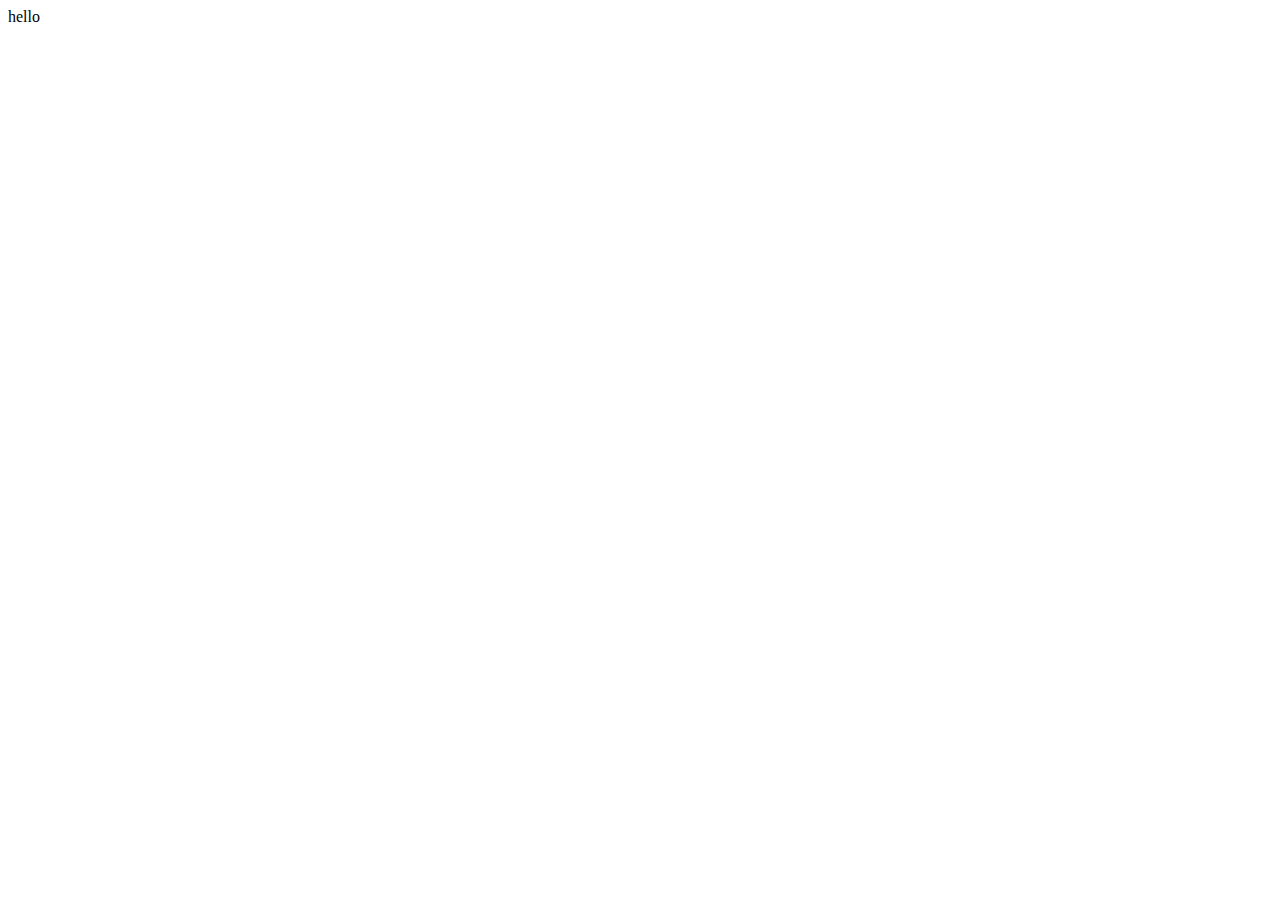
==== index.html @ ca27c851 "2021-07-09" ====
<!DOCTYPE html>
<html lang="en">
<head>
    <meta charset="UTF-8">
    <meta http-equiv="X-UA-Compatible" content="IE=edge">
    <meta name="viewport" content="width=device-width, initial-scale=1.0">
    <title>Free & Blue</title>

    <!----Meta data for page description---->
    <meta name="description" content="Everything about electrical & information technology engineer Kimmi">
    <meta name="author" content="Kimmi">

    <!----Favicon (logo on the page tab)---->
    <link rel="icon" type="image/png" href="images/favicon.png">

    <!----Add fonts etc.---->
    <script src="https://kit.fontawesome.com/f2d585ad40.js" crossorigin="anonymous"></script>
    <link rel="preconnect" href="https://fonts.googleapis.com">
    <link rel="preconnect" href="https://fonts.gstatic.com" crossorigin>
    <link href="https://fonts.googleapis.com/css2?family=Barlow+Condensed&family=Barlow:ital,wght@0,300;0,400;0,600;0,700;1,200&display=swap" rel="stylesheet">
    
    <!----Add css & js file---->
    <!---use "defer" for running js after html is pursued-->
    <link rel="stylesheet" href="style.css">
    <script src="main.js" defer></script>
</head>
<body>
    hello
</body>
</html>
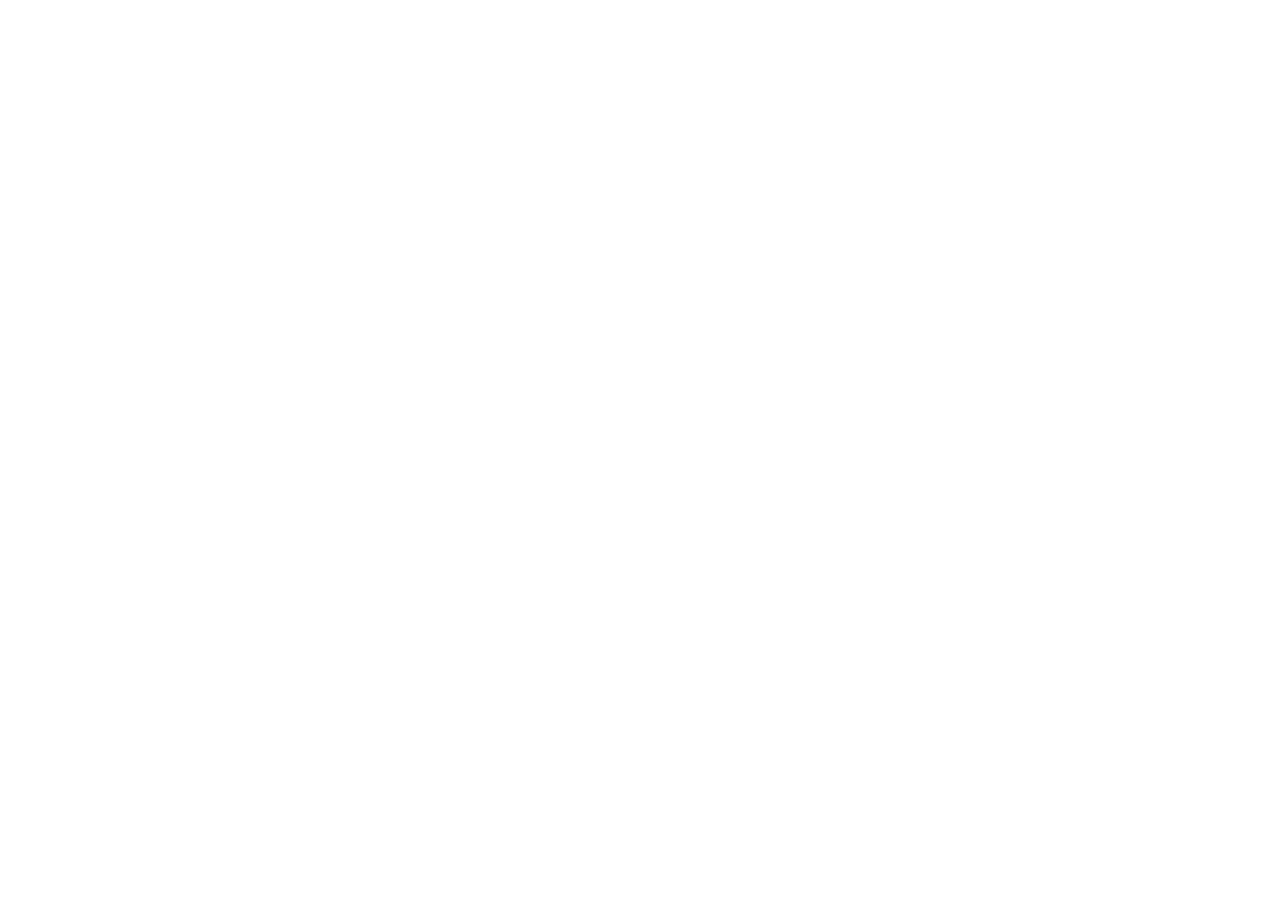
==== commit 447e31d3: "-" ====
--- a/index.html
+++ b/index.html
@@ -25,6 +25,6 @@
     <script src="main.js" defer></script>
 </head>
 <body>
-    hello
+    
 </body>
 </html>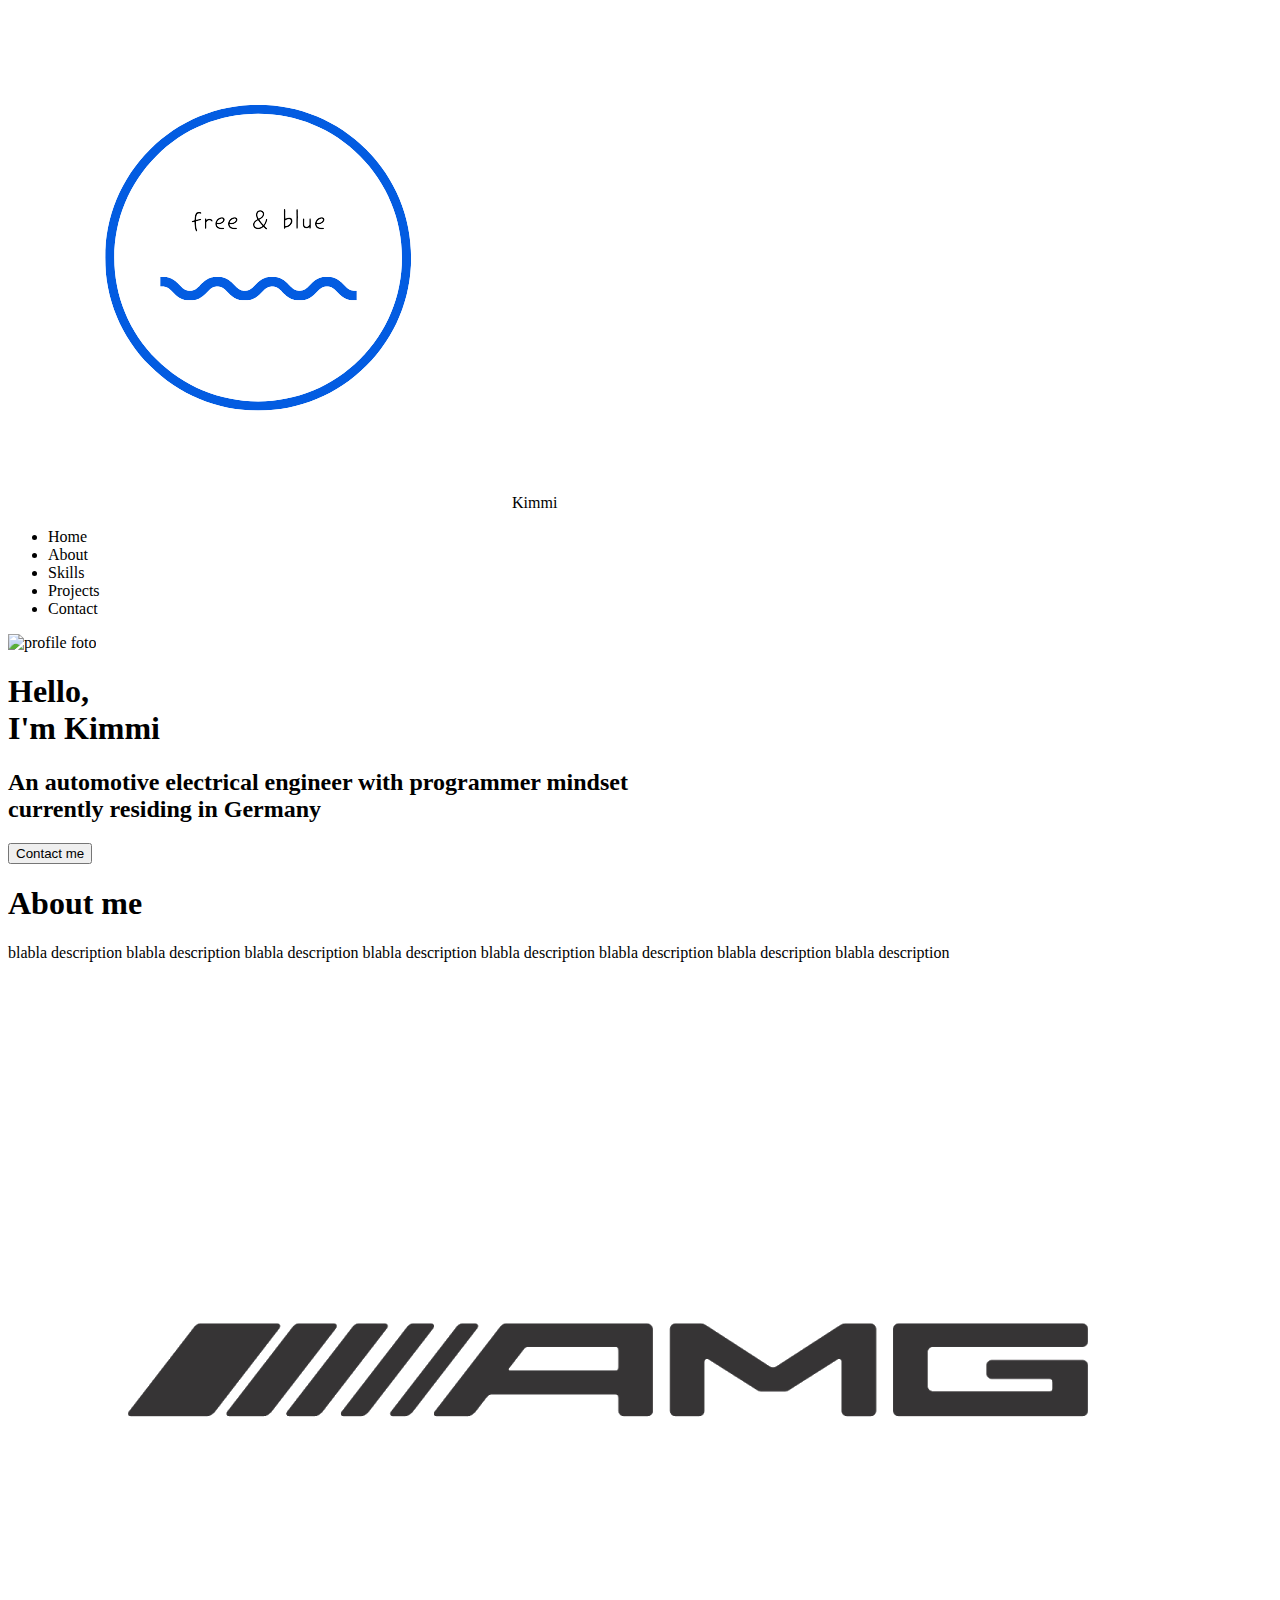
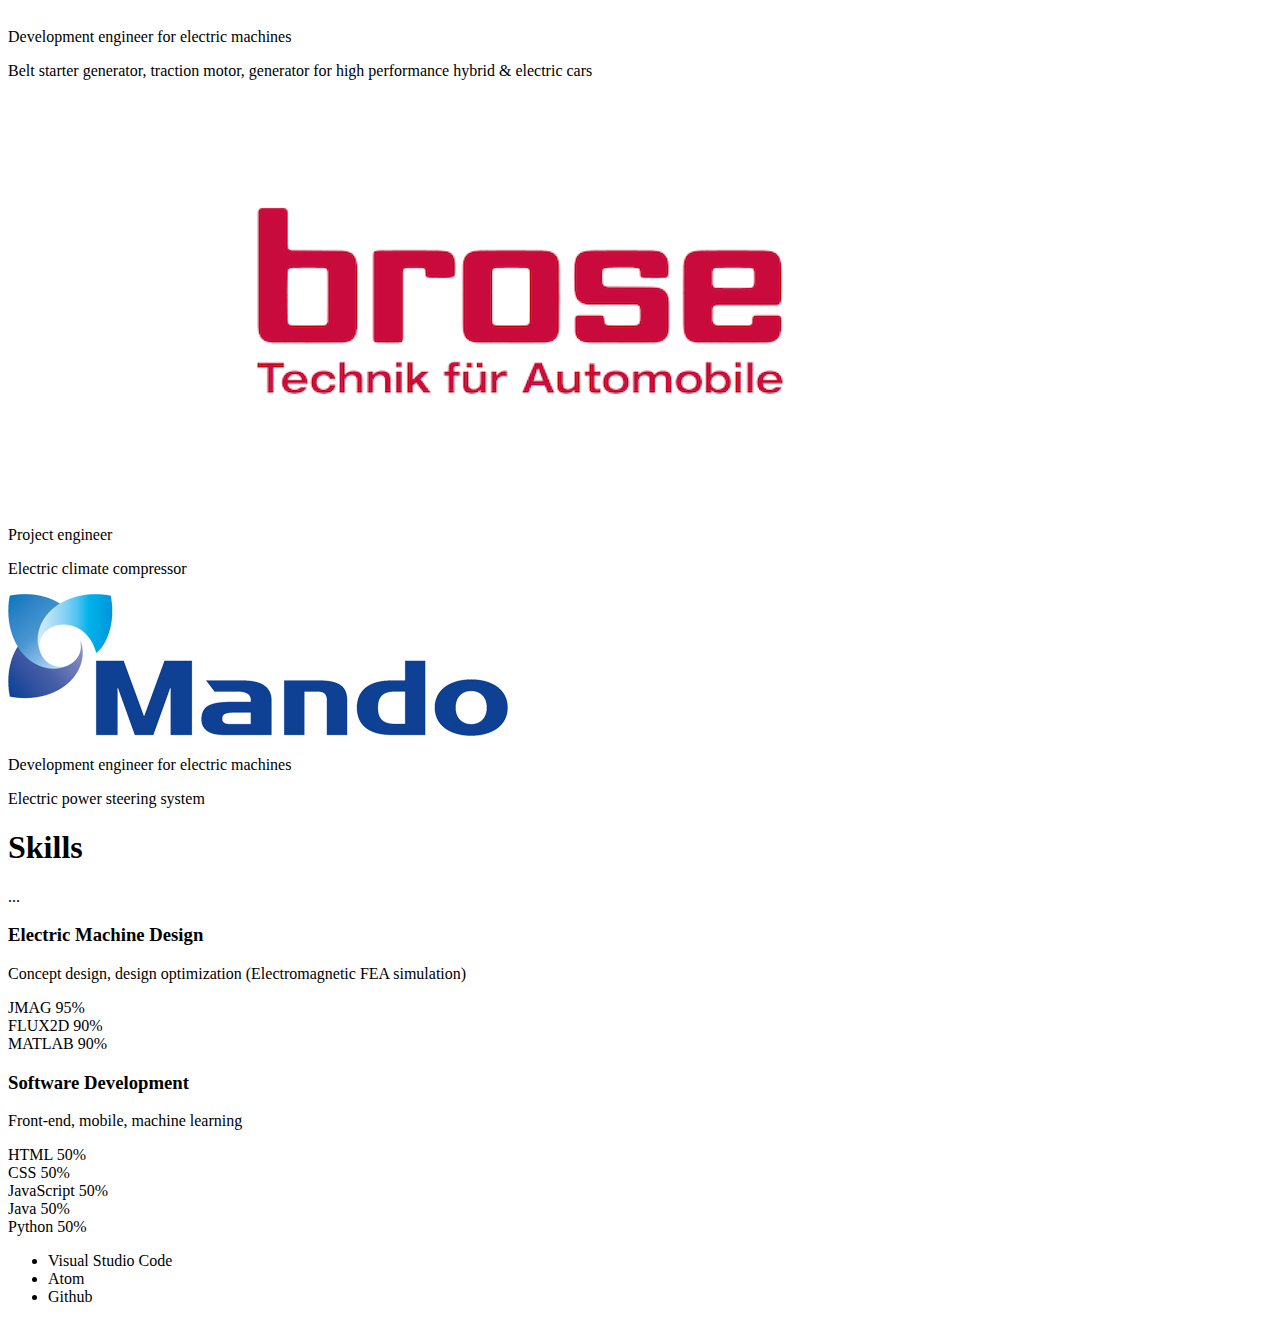
==== commit 82a1364d: "cover page update" ====
--- a/index.html
+++ b/index.html
@@ -25,6 +25,161 @@
     <script src="main.js" defer></script>
 </head>
 <body>
-    
+    <!-- Navigation bar -->
+    <nav id="navbar">
+        <div class="navbar__logo">
+            <img src="images/favicon.png">
+            Kimmi
+        </div>
+        <div>
+            <ul class="navbar__menu">
+                <li class="navbar__menu__item">Home</li>
+                <li class="navbar__menu__item">About</li>
+                <li class="navbar__menu__item">Skills</li>
+                <li class="navbar__menu__item">Projects</li>
+                <li class="navbar__menu__item">Contact</li>
+            </ul>
+        </div>
+    </nav>
+    <!-- Home -->
+    <section id="home">
+        <img src="images/profile.png" alt="profile foto" class="home__avatar">
+        <h1 class="home__title">Hello, <br/> I'm Kimmi</h1>
+        <h2 class="home__description">An automotive electrical engineer with programmer mindset <br/> currently residing in Germany</h2>
+        <button class="home__contact">Contact me</button>
+    </section>
+    <!-- About -->
+    <section id="about">
+        <h1 class="about__title">About me</h1>
+        <p>
+            blabla description blabla description blabla description blabla description blabla description blabla description blabla description blabla description
+        </p>
+        <!-- Jobs -->
+        <div class="about__jobs">
+            <div class="job">
+                <img src="images/jobs/amg.png" alt="Mercedes-AMG" class="job__logo">
+                <p class="job__title">Development engineer for electric machines</p>
+                <p class="job__detail">Belt starter generator, traction motor, generator for high performance hybrid & electric cars</p>
+                <p class="job__period"></p>
+            </div>
+            <div class="job">
+                <img src="images/jobs/brose.png" alt="Brose" class="job__logo">
+                <p class="job__title">Project engineer</p>
+                <p class="job__detail">Electric climate compressor</p>
+                <p class="job__period"></p>
+            </div>
+            <div class="job">
+                <img src="images/jobs/mando.png" alt="Mando Corporation" class="job__logo">
+                <p class="job__title">Development engineer for electric machines</p>
+                <p class="job__detail">Electric power steering system</p>
+                <p class="job__period"></p>
+            </div>
+        </div>
+    </section>
+    <!-- Skills -->
+    <section id="skills">
+        <h1 class="skills__title">Skills</h1>
+        <p class="skills__description">...</p>
+        <!-- Skill set -->
+        <div class="skillset">
+            <!-- left side -->
+            <div class="skillset__major">
+                <h3 class="skillset__title">Electric Machine Design</h3>
+                <p class="skillset__description">Concept design, design optimization (Electromagnetic FEA simulation)</p>
+                <div class="skill">
+                    <div class="skill__description">
+                        <span>JMAG</span>
+                        <span>95%</span>
+                    </div>
+                    <div class="skill__bar">
+                        <div class="skill__value"></div>
+                    </div>
+                </div>
+                <div class="skill">
+                    <div class="skill__description">
+                        <span>FLUX2D</span>
+                        <span>90%</span>
+                    </div>
+                    <div class="skill__bar">
+                        <div class="skill__value"></div>
+                    </div>
+                </div>
+                <div class="skill">
+                    <div class="skill__description">
+                        <span>MATLAB</span>
+                        <span>90%</span>
+                    </div>
+                    <div class="skill__bar">
+                        <div class="skill__value"></div>
+                    </div>
+                </div>
+            </div>
+            <!-- right side -->
+            <div class="skillset__interests">
+                <h3 class="skillset__title">Software Development</h3>
+                <p class="skillset__description">Front-end, mobile, machine learning</p>
+                <div class="skillset__interests__language">
+                    <div class="skill">
+                        <div class="skill__description">
+                            <span>HTML</span>
+                            <span>50%</span>
+                        </div>
+                        <div class="skill__bar">
+                            <div class="skill__value"></div>
+                        </div>
+                    </div>
+                    <div class="skill">
+                        <div class="skill__description">
+                            <span>CSS</span>
+                            <span>50%</span>
+                        </div>
+                        <div class="skill__bar">
+                            <div class="skill__value"></div>
+                        </div>
+                    </div>
+                    <div class="skill">
+                        <div class="skill__description">
+                            <span>JavaScript</span>
+                            <span>50%</span>
+                        </div>
+                        <div class="skill__bar">
+                            <div class="skill__value"></div>
+                        </div>
+                    </div>
+                    <div class="skill">
+                        <div class="skill__description">
+                            <span>Java</span>
+                            <span>50%</span>
+                        </div>
+                        <div class="skill__bar">
+                            <div class="skill__value"></div>
+                        </div>
+                    </div>
+                    <div class="skill">
+                        <div class="skill__description">
+                            <span>Python</span>
+                            <span>50%</span>
+                        </div>
+                        <div class="skill__bar">
+                            <div class="skill__value"></div>
+                        </div>
+                    </div>
+                </div>
+                <div class="skillset__interests__tools">
+                    <ul class="tools__list">
+                        <li><span>Visual Studio Code</span></li>
+                        <li><span>Atom</span></li>
+                        <li><span>Github</span></li>
+                    </ul>
+                </div>
+                
+                
+            </div>
+        </div>
+    </section>
+    <!-- Projects -->
+    <section id="projects"></section>
+    <!-- Contact -->
+    <section id="contact"></section>
 </body>
 </html>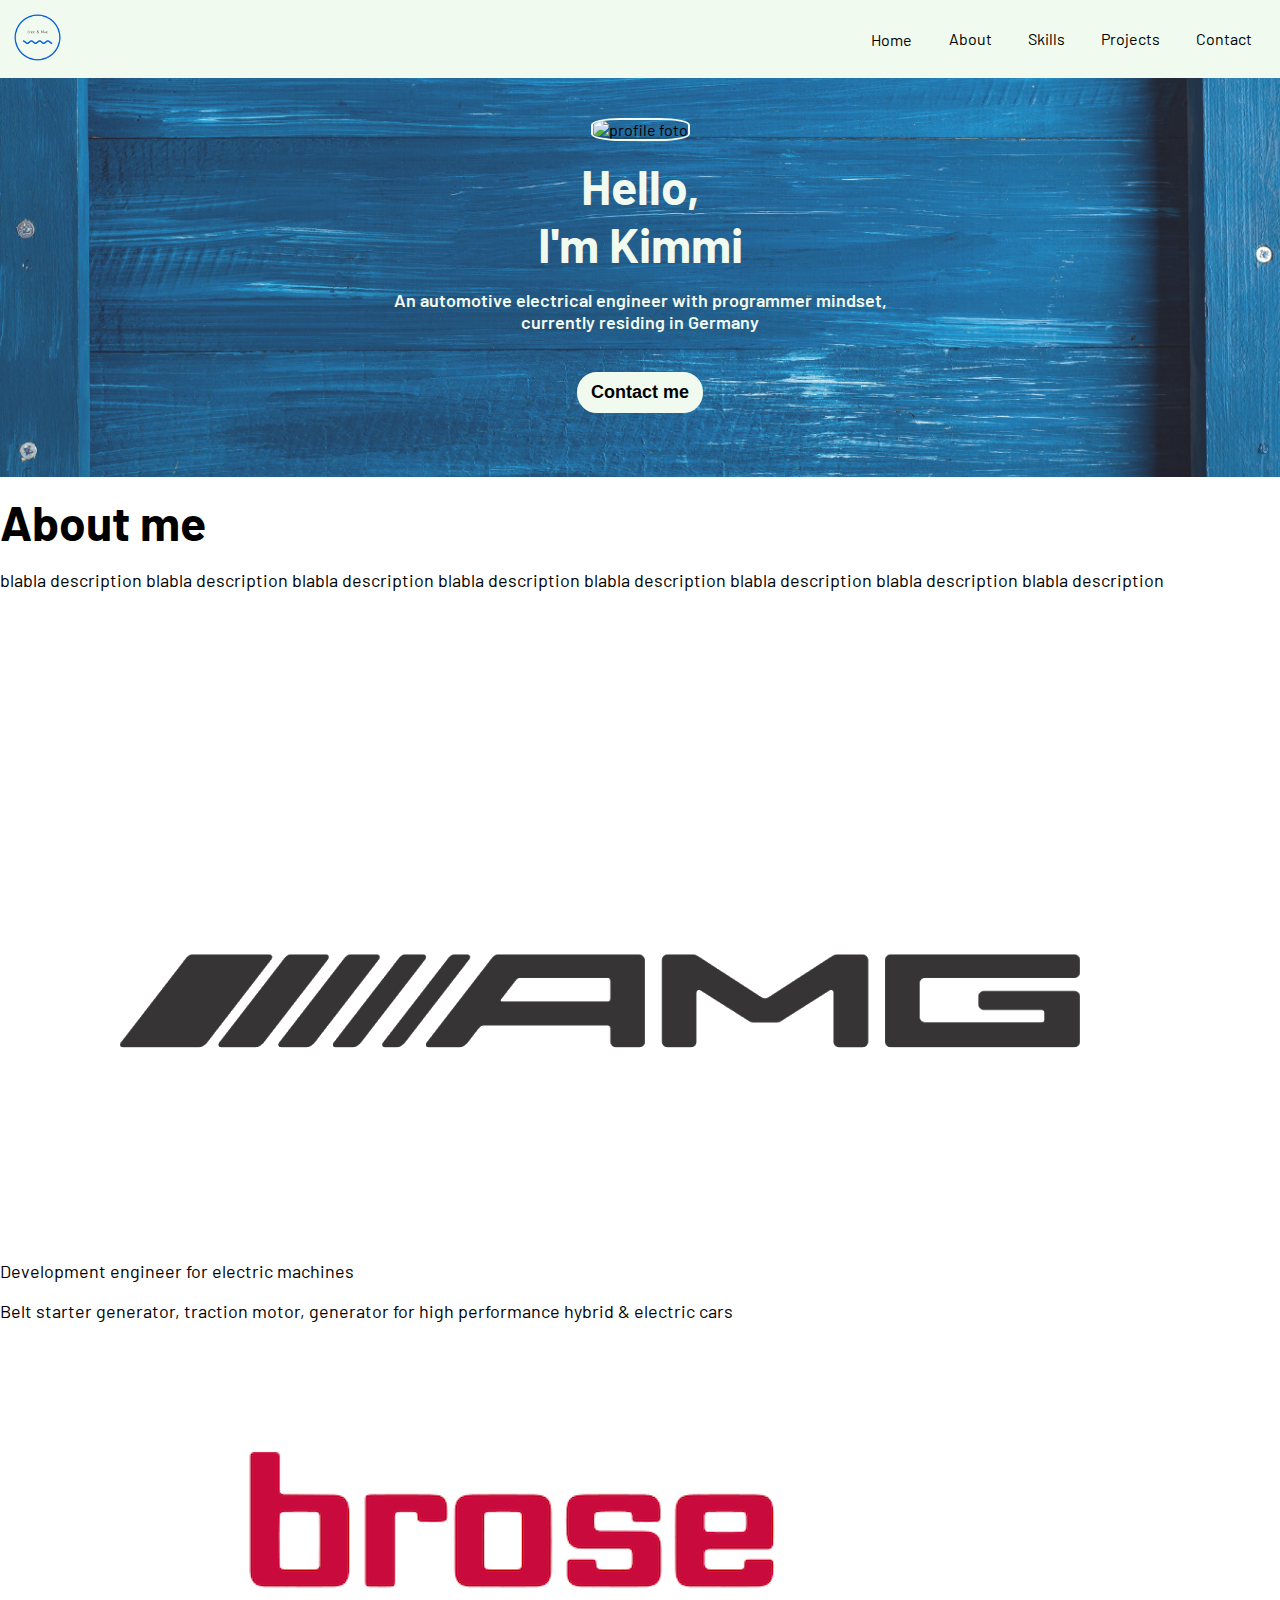
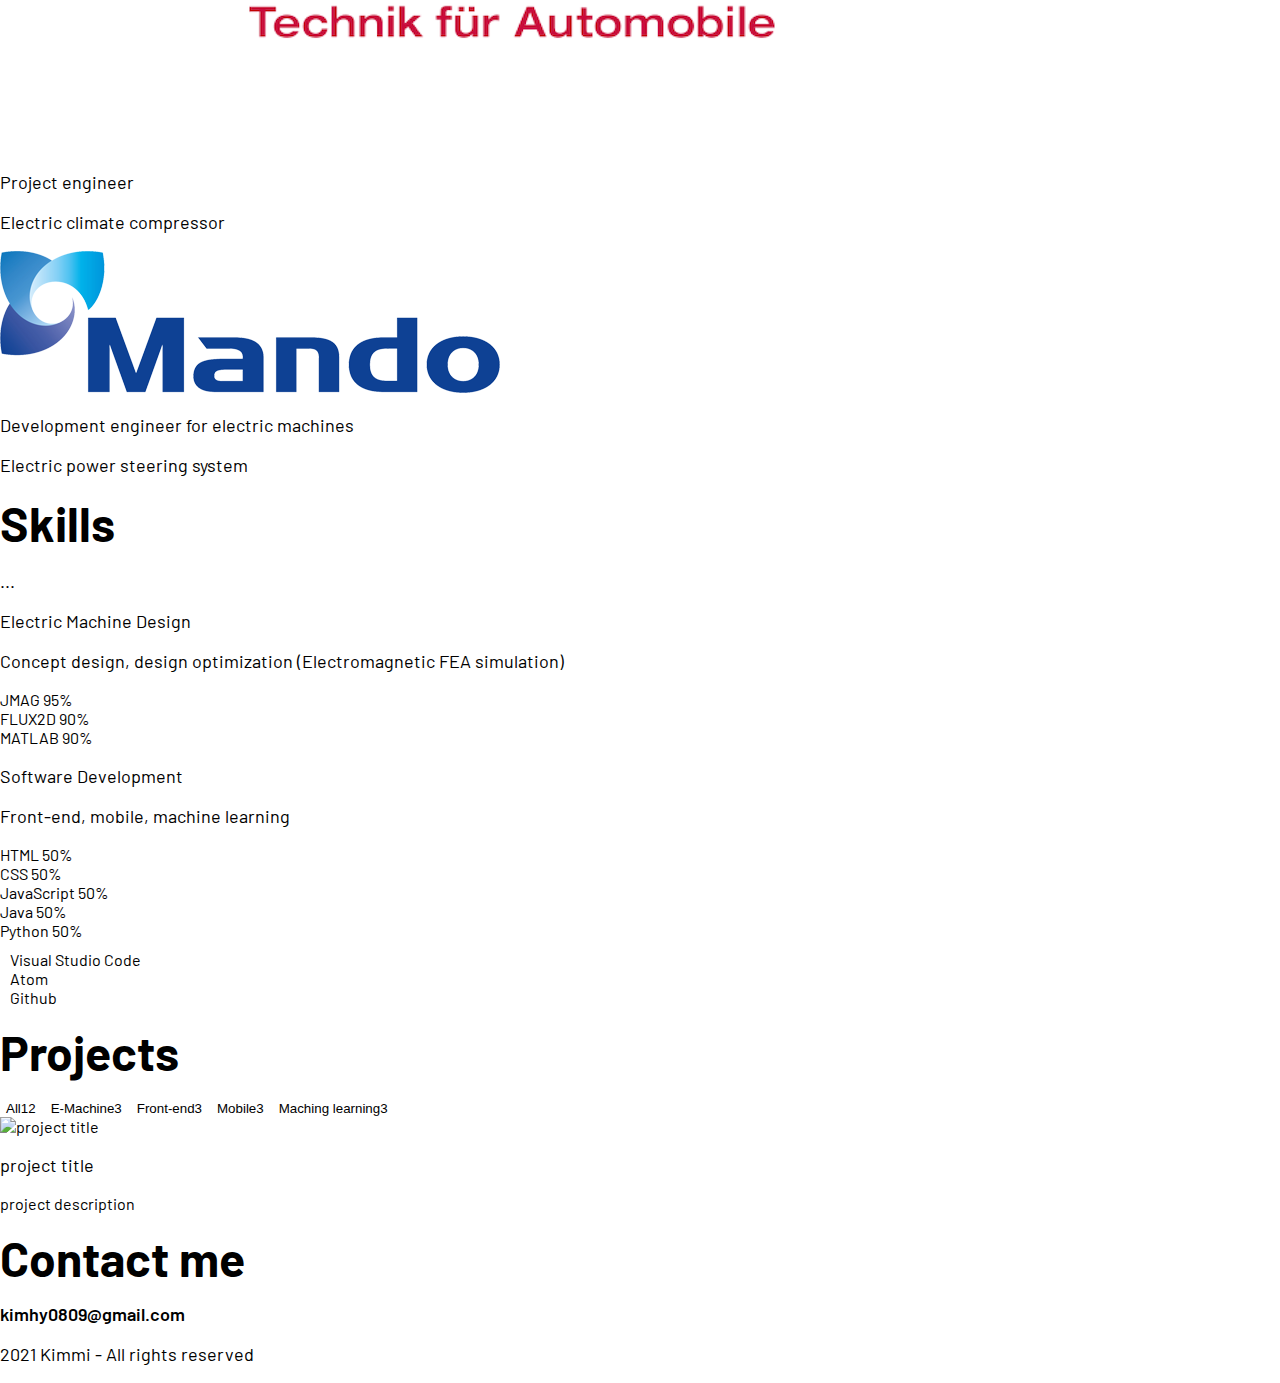
==== commit 07ca97b9: "home" ====
--- a/index.html
+++ b/index.html
@@ -18,7 +18,7 @@
     <link rel="preconnect" href="https://fonts.googleapis.com">
     <link rel="preconnect" href="https://fonts.gstatic.com" crossorigin>
     <link href="https://fonts.googleapis.com/css2?family=Barlow+Condensed&family=Barlow:ital,wght@0,300;0,400;0,600;0,700;1,200&display=swap" rel="stylesheet">
-    
+
     <!----Add css & js file---->
     <!---use "defer" for running js after html is pursued-->
     <link rel="stylesheet" href="style.css">
@@ -29,11 +29,10 @@
     <nav id="navbar">
         <div class="navbar__logo">
             <img src="images/favicon.png">
-            Kimmi
         </div>
         <div>
             <ul class="navbar__menu">
-                <li class="navbar__menu__item">Home</li>
+                <li class="navbar__menu__item active">Home</li>
                 <li class="navbar__menu__item">About</li>
                 <li class="navbar__menu__item">Skills</li>
                 <li class="navbar__menu__item">Projects</li>
@@ -43,9 +42,9 @@
     </nav>
     <!-- Home -->
     <section id="home">
-        <img src="images/profile.png" alt="profile foto" class="home__avatar">
+        <img src="images/profile.jpg" alt="profile foto" class="home__avatar">
         <h1 class="home__title">Hello, <br/> I'm Kimmi</h1>
-        <h2 class="home__description">An automotive electrical engineer with programmer mindset <br/> currently residing in Germany</h2>
+        <h2 class="home__description">An automotive electrical engineer with programmer mindset, <br/> currently residing in Germany</h2>
         <button class="home__contact">Contact me</button>
     </section>
     <!-- About -->
@@ -172,14 +171,44 @@
                         <li><span>Github</span></li>
                     </ul>
                 </div>
-                
-                
             </div>
         </div>
     </section>
     <!-- Projects -->
-    <section id="projects"></section>
+    <section id="projects">
+        <h1 class="projects__title">Projects</h1>
+        <!-- Categories -->
+        <div class="projects__categories">
+            <button class="category__btn">All<span class="category__count">12</span></button>
+            <button class="category__btn">E-Machine<span class="category__count">3</span></button>
+            <button class="category__btn">Front-end<span class="category__count">3</span></button>
+            <button class="category__btn">Mobile<span class="category__count">3</span></button>
+            <button class="category__btn">Maching learning<span class="category__count">3</span></button>
+        </div>
+        <!-- Items -->
+        <div class="projects__item">
+            <a href="" class="project__image" target="_blank">
+                <img src="images/projects/xxx.png" alt="project title">
+                <div class="project__description">
+                    <h3>project title</h3>
+                    <span>project description</span>
+                </div>
+            </a>
+        </div>
+    </section>
     <!-- Contact -->
-    <section id="contact"></section>
+    <section id="contact">
+        <h1 class="contact__title">Contact me</h1>
+        <h2 class="contact__email">kimhy0809@gmail.com</h2>
+        <div class="contact__links">
+            <a href="https://github.com/freeandblue" target="_blank">
+                <i class="fab fa-github"></i>
+            </a>
+            <a href="#" target="_blank">
+                <i class="fab fa-linkedin"></i>
+            </a>
+        </div>
+        <p class="contact__rights">2021 Kimmi - All rights reserved</p>
+    </section>
 </body>
 </html>--- a/style.css
+++ b/style.css
@@ -0,0 +1,163 @@
+/* Global */
+:root {
+  /* Color */
+  --color-dark: #1d3557;
+  --color-medium: #457b9d;
+  --color-light: #a8dadc;
+  --color-white: #f1faee;
+  --color-highlight: #e63946;
+  --color-text: black;
+
+  /* Font size */
+  --font-large: 48px;
+  --font-medium: 28px;
+  --font-regular: 18px;
+  --font-small: 16px;
+  --font-micro: 14px;
+
+  /* Font weight */
+  --weight-bold: 700;
+  --weight-semi-bold: 600;
+  --weight-regular: 400;
+
+  /* Size */
+  --size-border-radius: 20px;
+}
+
+/* Universal tags */
+* {
+  box-sizing: border-box;
+}
+
+body {
+  margin: 0;
+  font-family: "Barlow";
+  cursor: default;
+}
+
+a {
+  text-decoration: none;
+  color: var(--color-text);
+}
+
+ul {
+  padding-left: 0;
+  margin: 10px;
+}
+
+li {
+  list-style: none;
+}
+
+button {
+  background-color: transparent;
+  cursor: pointer;
+  border: none;
+  outline: none;
+}
+
+/* Typography */
+h1 {
+  font-size: var(--font-large);
+  font-weight: var(--weight-bold);
+  color: var(--color-text);
+  margin: 16px 0px;
+  /* if two: top bottom */
+  /* if four: top right bottom left */
+}
+
+h2 {
+  font-size: var(--font-regular);
+  font-weight: var(--weight-semi-bold);
+  color: var(--color-text);
+  margin: 8px, 0px;
+}
+
+h3 {
+  font-size: var(--font-regular);
+  font-weight: var(--weight-regular);
+  color: var(--color-text);
+  margin: 8px, 0px;
+}
+
+p {
+  font-size: var(--font-regular);
+  font-weight: var(--weight-regular);
+  color: var(--color-text);
+  margin: 4px, 0px;
+}
+
+/* Navigation bar */
+#navbar {
+  display: flex;
+  justify-content: space-between;
+  background-color: var(--color-white);
+  color: var(--color-text);
+  align-items: center;
+  padding: 0px;
+}
+
+.navbar__menu {
+  display: flex;
+}
+
+.navbar__menu__item {
+  padding: 8px;
+  margin: 0 10px;
+  cursor: pointer;
+}
+
+.active {
+  border: 1px solid var(--color-white);
+  border-radius: var(--size-border-radius);
+}
+
+.navbar__menu__item:hover {
+  background-color: var(--color-highlight);
+  border-radius: var(--size-border-radius);
+  color: var(--color-white);
+}
+
+.navbar__logo {
+  font-size: var(--font-small);
+  font-weight: var(--weight-semi-bold);
+}
+
+.navbar__logo img {
+  width: 15%;
+}
+
+/* Home */
+#home {
+  background: url("images/front.png") center/cover no-repeat;
+  padding: 40px;
+  text-align: center;
+}
+
+.home__title,
+.home__description {
+  color: var(--color-white);
+}
+
+.home__avatar {
+  width: 150px;
+  height: 150px;
+  border-radius: 30%;
+  border: 2px solid var(--color-white);
+}
+
+.home__contact {
+  font-size: var(--font-regular);
+  font-weight: var(--weight-bold);
+  margin: 24px;
+  padding: 8px 12px;
+  border: 2px solid var(--color-white);
+  border-radius: var(--size-border-radius);
+  background-color: var(--color-white);
+}
+
+.home__contact:hover {
+  background-color: var(--color-highlight);
+  border-radius: var(--size-border-radius);
+  color: var(--color-white);
+}
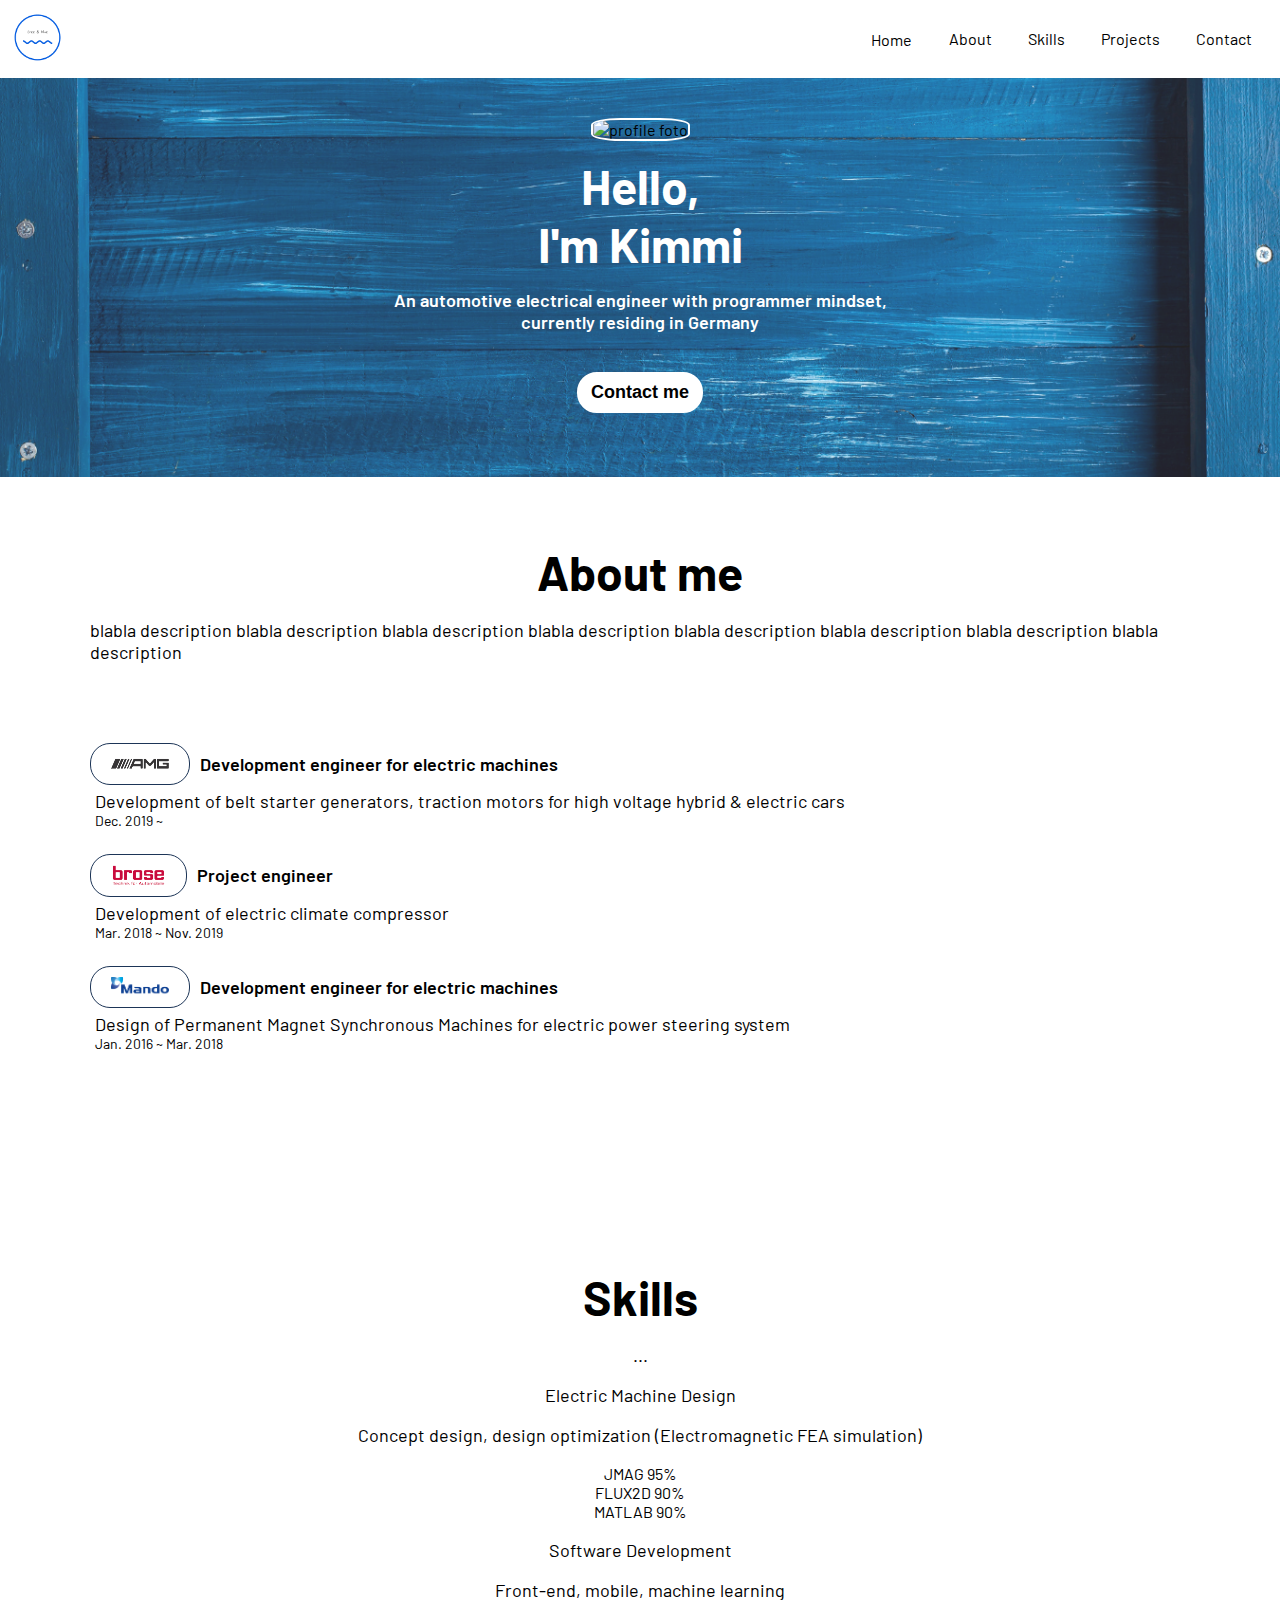
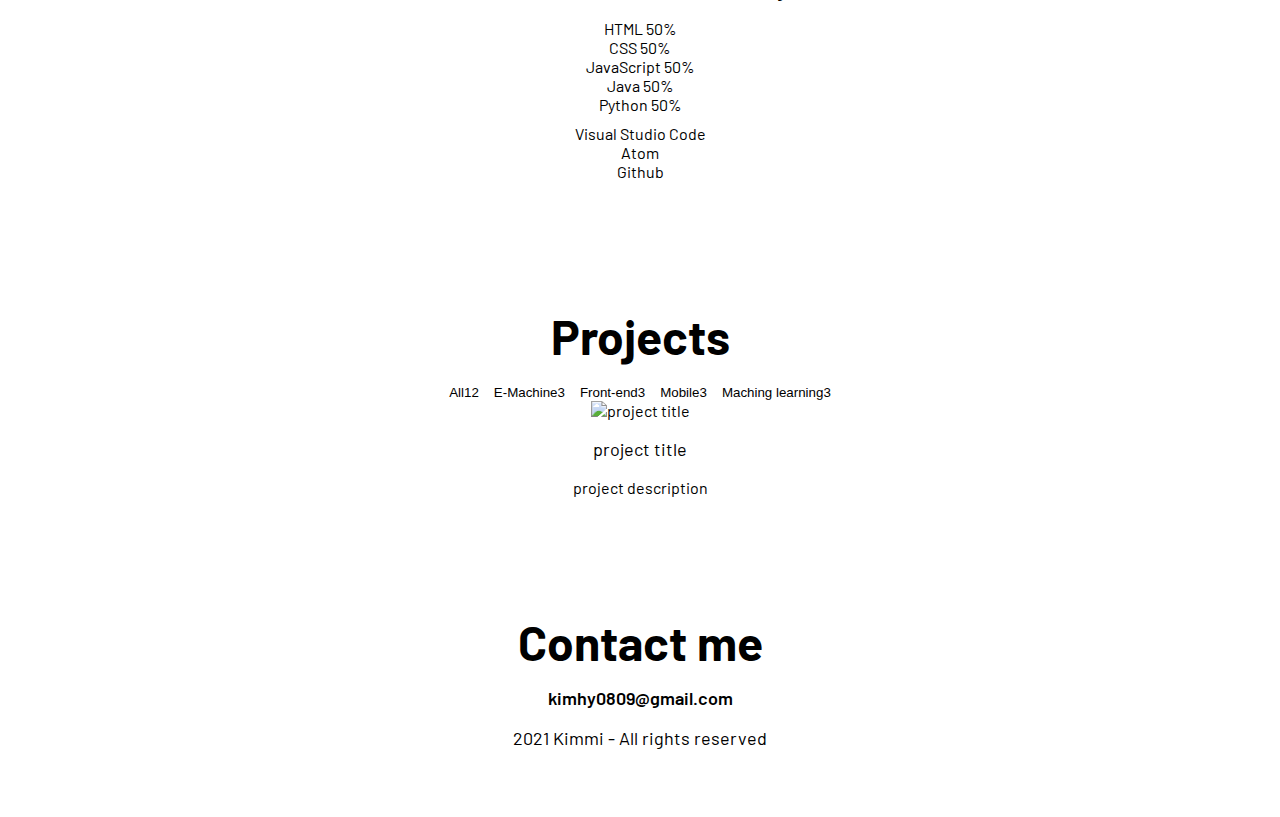
==== commit 166cd9fc: "about" ====
--- a/index.html
+++ b/index.html
@@ -48,35 +48,41 @@
         <button class="home__contact">Contact me</button>
     </section>
     <!-- About -->
-    <section id="about">
+    <section id="about" class="section">
         <h1 class="about__title">About me</h1>
-        <p>
+        <p class="about__text">
             blabla description blabla description blabla description blabla description blabla description blabla description blabla description blabla description
         </p>
         <!-- Jobs -->
         <div class="about__jobs">
-            <div class="job">
+            <div class="job__position">
                 <img src="images/jobs/amg.png" alt="Mercedes-AMG" class="job__logo">
                 <p class="job__title">Development engineer for electric machines</p>
-                <p class="job__detail">Belt starter generator, traction motor, generator for high performance hybrid & electric cars</p>
-                <p class="job__period"></p>
-            </div>
-            <div class="job">
+            </div>
+            <div class="job__description">
+                <p class="job__detail">Development of belt starter generators, traction motors for high voltage hybrid & electric cars</p>
+                <p class="job__period">Dec. 2019 ~</p>
+            </div>
+            <div class="job__position">
                 <img src="images/jobs/brose.png" alt="Brose" class="job__logo">
                 <p class="job__title">Project engineer</p>
-                <p class="job__detail">Electric climate compressor</p>
-                <p class="job__period"></p>
-            </div>
-            <div class="job">
+            </div>
+            <div class="job__description">
+                <p class="job__detail">Development of electric climate compressor</p>
+                <p class="job__period">Mar. 2018 ~ Nov. 2019</p>
+            </div>
+            <div class="job__position">
                 <img src="images/jobs/mando.png" alt="Mando Corporation" class="job__logo">
                 <p class="job__title">Development engineer for electric machines</p>
-                <p class="job__detail">Electric power steering system</p>
-                <p class="job__period"></p>
+            </div>
+            <div class="job__description">
+                <p class="job__detail">Design of Permanent Magnet Synchronous Machines for electric power steering system</p>
+                <p class="job__period">Jan. 2016 ~ Mar. 2018</p>
             </div>
         </div>
     </section>
     <!-- Skills -->
-    <section id="skills">
+    <section id="skills" class="section">
         <h1 class="skills__title">Skills</h1>
         <p class="skills__description">...</p>
         <!-- Skill set -->
@@ -175,7 +181,7 @@
         </div>
     </section>
     <!-- Projects -->
-    <section id="projects">
+    <section id="projects" class="section">
         <h1 class="projects__title">Projects</h1>
         <!-- Categories -->
         <div class="projects__categories">
@@ -197,7 +203,7 @@
         </div>
     </section>
     <!-- Contact -->
-    <section id="contact">
+    <section id="contact" class="section">
         <h1 class="contact__title">Contact me</h1>
         <h2 class="contact__email">kimhy0809@gmail.com</h2>
         <div class="contact__links">
--- a/style.css
+++ b/style.css
@@ -4,7 +4,7 @@
   --color-dark: #1d3557;
   --color-medium: #457b9d;
   --color-light: #a8dadc;
-  --color-white: #f1faee;
+  --color-white: #ffffff;
   --color-highlight: #e63946;
   --color-text: black;
 
@@ -22,6 +22,9 @@
 
   /* Size */
   --size-border-radius: 20px;
+
+  /* Animation */
+  --animation-duration: 300ms;
 }
 
 /* Universal tags */
@@ -161,3 +164,67 @@
   border-radius: var(--size-border-radius);
   color: var(--color-white);
 }
+
+/* Section common */
+.section {
+  text-align: center;
+  padding: 50px;
+  max-width: 1200px;
+  margin: auto;
+}
+#about {
+  background-color: var(--color-white);
+}
+
+/* About */
+.about__text {
+  text-align: left;
+}
+
+.about__jobs {
+  /* elements in a box */
+  display: block;
+  /* spacing */
+  text-align: left;
+  margin: 80px 0;
+}
+
+.job__position {
+  display: flex;
+  align-items: center;
+  justify-content: center;
+  margin: 0;
+}
+
+.job__logo {
+  width: 100px;
+  height: 42.3px;
+  padding: 10px 20px;
+  border: 1px solid var(--color-dark);
+  border-radius: var(--size-border-radius);
+  margin-left: 0px;
+}
+
+.job__title {
+  font-size: var(--font-regular);
+  font-weight: var(--weight-semi-bold);
+  width: 100%;
+  padding-left: 10px;
+  margin: 0;
+}
+
+.job__description {
+  font-size: var(--font-small);
+  margin: 5px;
+  display: block;
+}
+
+.job__detail {
+  margin: 0px;
+}
+
+.job__period {
+  font-size: var(--font-micro);
+  padding-bottom: 20px;
+  margin: 0;
+}
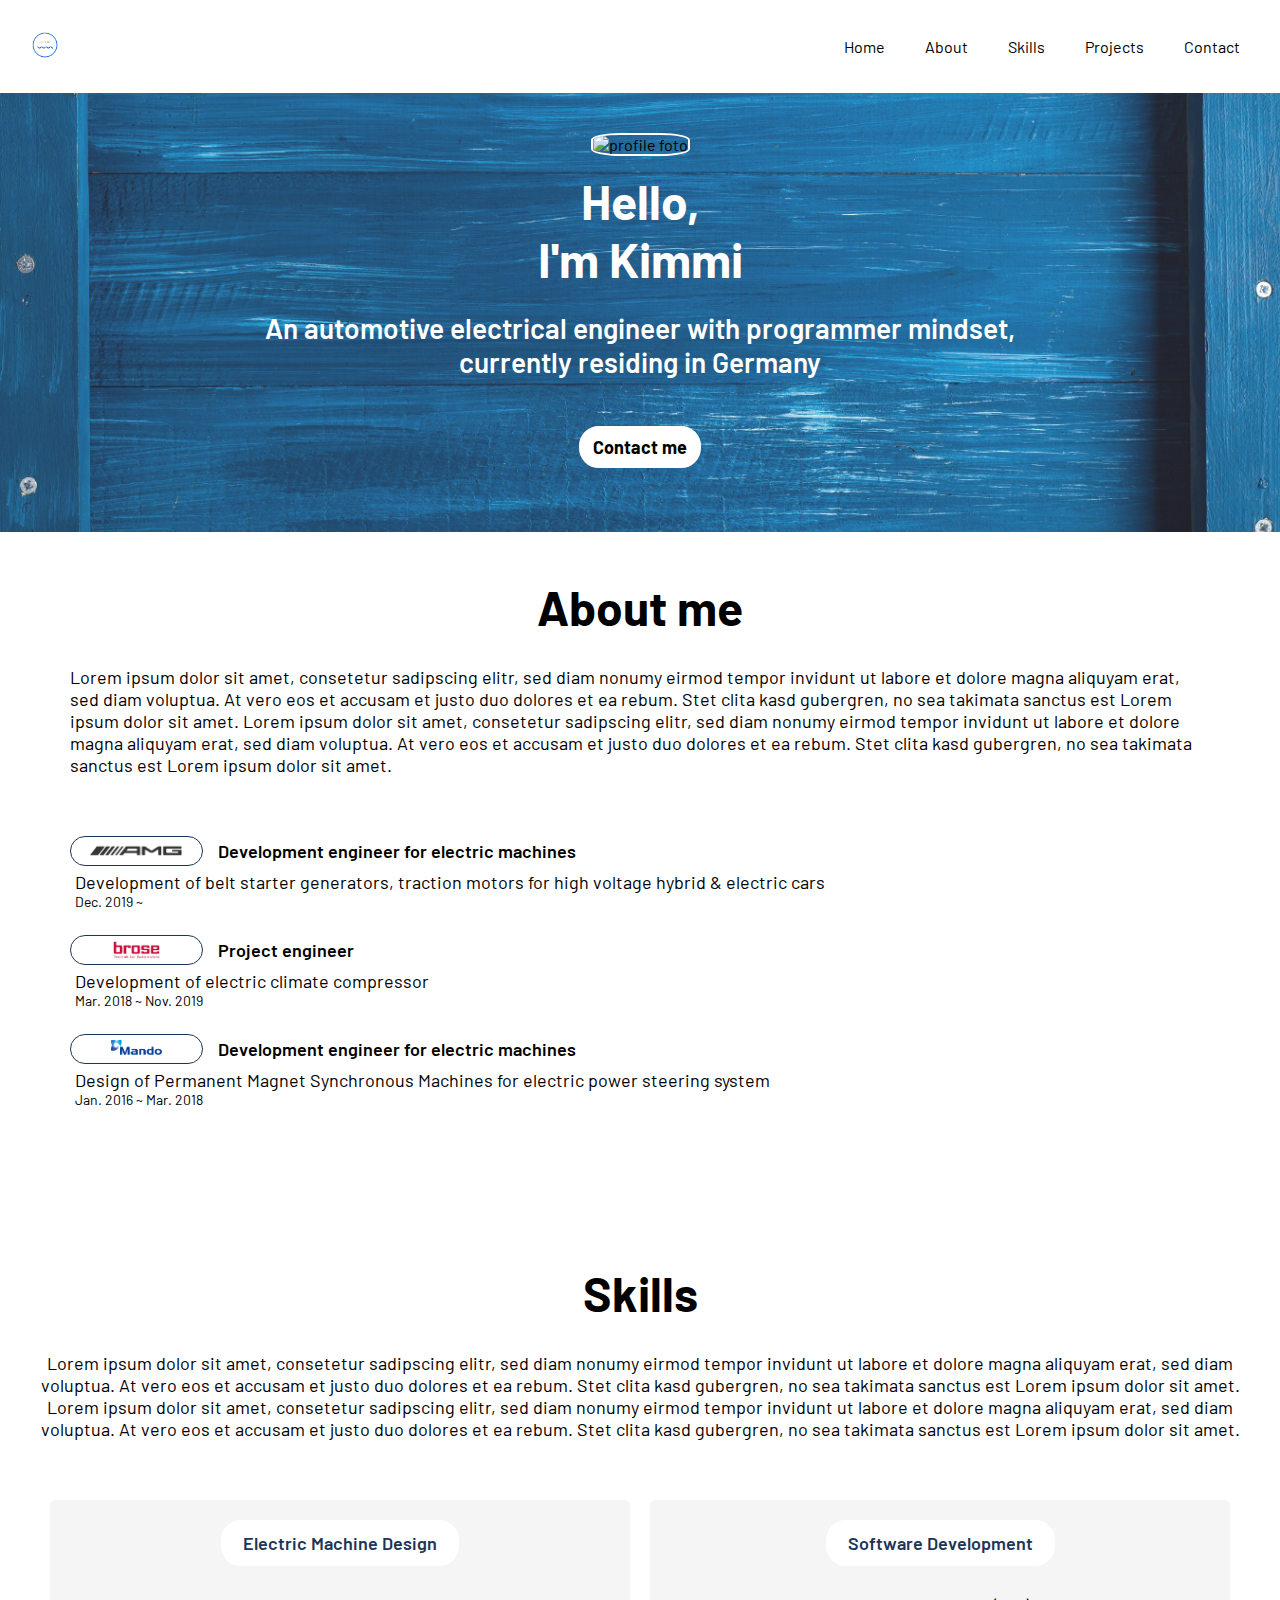
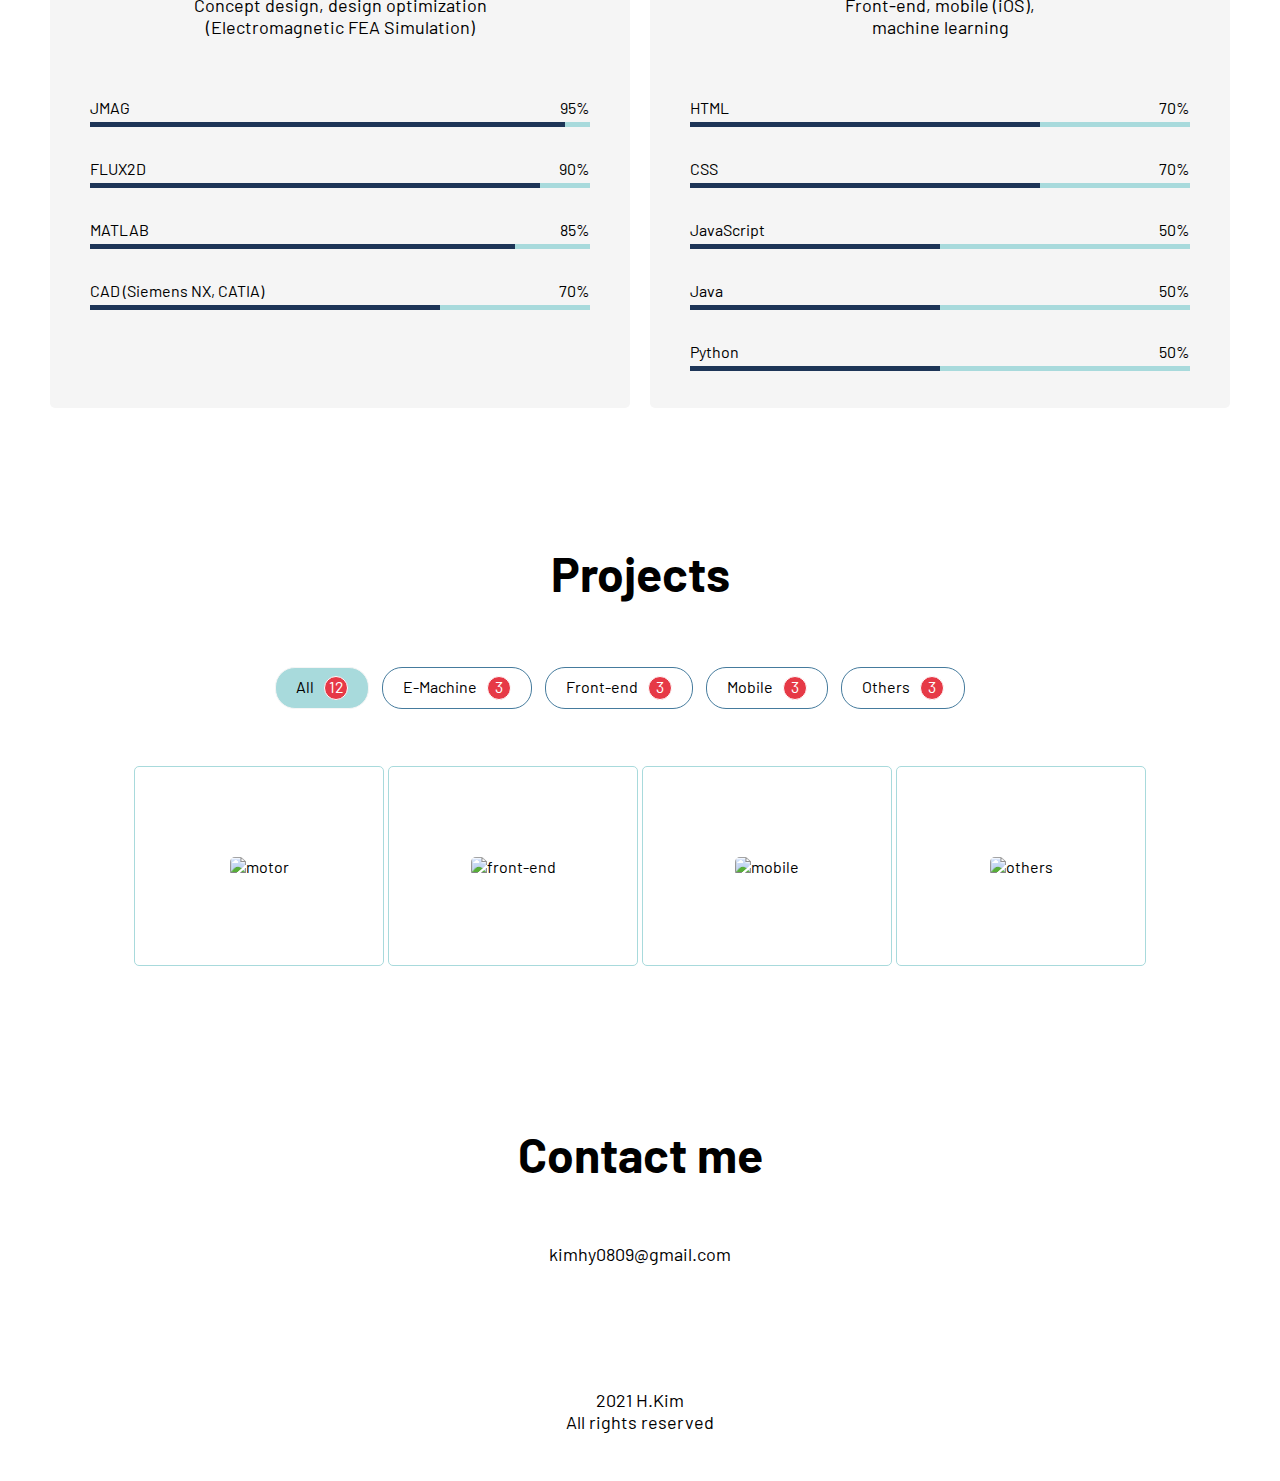
==== commit 77438115: "media query" ====
--- a/index.html
+++ b/index.html
@@ -30,16 +30,19 @@
         <div class="navbar__logo">
             <img src="images/favicon.png">
         </div>
-        <div>
-            <ul class="navbar__menu">
-                <li class="navbar__menu__item active">Home</li>
-                <li class="navbar__menu__item">About</li>
-                <li class="navbar__menu__item">Skills</li>
-                <li class="navbar__menu__item">Projects</li>
-                <li class="navbar__menu__item">Contact</li>
-            </ul>
-        </div>
+        <ul class="navbar__menu">
+            <li class="navbar__menu__item">Home</li>
+            <li class="navbar__menu__item">About</li>
+            <li class="navbar__menu__item">Skills</li>
+            <li class="navbar__menu__item">Projects</li>
+            <li class="navbar__menu__item">Contact</li>
+        </ul>
+        <!-- Toggle button -->
+        <button class="navbar__toggle-btn">
+            <i class="fas fa-bars"></i>
+        </button>
     </nav>
+
     <!-- Home -->
     <section id="home">
         <img src="images/profile.jpg" alt="profile foto" class="home__avatar">
@@ -47,16 +50,19 @@
         <h2 class="home__description">An automotive electrical engineer with programmer mindset, <br/> currently residing in Germany</h2>
         <button class="home__contact">Contact me</button>
     </section>
+
     <!-- About -->
-    <section id="about" class="section">
+    <section id="about" class="section section__container">
         <h1 class="about__title">About me</h1>
         <p class="about__text">
-            blabla description blabla description blabla description blabla description blabla description blabla description blabla description blabla description
+            Lorem ipsum dolor sit amet, consetetur sadipscing elitr, sed diam nonumy eirmod tempor invidunt ut labore et dolore magna aliquyam erat, sed diam voluptua. At vero eos et accusam et justo duo dolores et ea rebum. Stet clita kasd gubergren, no sea takimata sanctus est Lorem ipsum dolor sit amet. Lorem ipsum dolor sit amet, consetetur sadipscing elitr, sed diam nonumy eirmod tempor invidunt ut labore et dolore magna aliquyam erat, sed diam voluptua. At vero eos et accusam et justo duo dolores et ea rebum. Stet clita kasd gubergren, no sea takimata sanctus est Lorem ipsum dolor sit amet.
         </p>
         <!-- Jobs -->
         <div class="about__jobs">
             <div class="job__position">
-                <img src="images/jobs/amg.png" alt="Mercedes-AMG" class="job__logo">
+                <div class="logo__container">
+                    <img src="images/jobs/amg.png" alt="Mercedes-AMG" class="job__logo">
+                </div>
                 <p class="job__title">Development engineer for electric machines</p>
             </div>
             <div class="job__description">
@@ -64,7 +70,9 @@
                 <p class="job__period">Dec. 2019 ~</p>
             </div>
             <div class="job__position">
-                <img src="images/jobs/brose.png" alt="Brose" class="job__logo">
+                <div class="logo__container">
+                    <img src="images/jobs/brose.png" alt="Brose" class="job__logo">
+                </div>
                 <p class="job__title">Project engineer</p>
             </div>
             <div class="job__description">
@@ -72,7 +80,9 @@
                 <p class="job__period">Mar. 2018 ~ Nov. 2019</p>
             </div>
             <div class="job__position">
-                <img src="images/jobs/mando.png" alt="Mando Corporation" class="job__logo">
+                <div class="logo__container">
+                    <img src="images/jobs/mando.png" alt="Mando" class="job__logo">
+                </div>
                 <p class="job__title">Development engineer for electric machines</p>
             </div>
             <div class="job__description">
@@ -81,140 +91,175 @@
             </div>
         </div>
     </section>
+    
     <!-- Skills -->
     <section id="skills" class="section">
-        <h1 class="skills__title">Skills</h1>
-        <p class="skills__description">...</p>
-        <!-- Skill set -->
-        <div class="skillset">
-            <!-- left side -->
-            <div class="skillset__major">
-                <h3 class="skillset__title">Electric Machine Design</h3>
-                <p class="skillset__description">Concept design, design optimization (Electromagnetic FEA simulation)</p>
-                <div class="skill">
-                    <div class="skill__description">
-                        <span>JMAG</span>
-                        <span>95%</span>
-                    </div>
-                    <div class="skill__bar">
-                        <div class="skill__value"></div>
-                    </div>
-                </div>
-                <div class="skill">
-                    <div class="skill__description">
-                        <span>FLUX2D</span>
-                        <span>90%</span>
-                    </div>
-                    <div class="skill__bar">
-                        <div class="skill__value"></div>
-                    </div>
-                </div>
-                <div class="skill">
-                    <div class="skill__description">
-                        <span>MATLAB</span>
-                        <span>90%</span>
-                    </div>
-                    <div class="skill__bar">
-                        <div class="skill__value"></div>
-                    </div>
-                </div>
-            </div>
-            <!-- right side -->
-            <div class="skillset__interests">
-                <h3 class="skillset__title">Software Development</h3>
-                <p class="skillset__description">Front-end, mobile, machine learning</p>
-                <div class="skillset__interests__language">
-                    <div class="skill">
-                        <div class="skill__description">
-                            <span>HTML</span>
-                            <span>50%</span>
-                        </div>
-                        <div class="skill__bar">
-                            <div class="skill__value"></div>
-                        </div>
-                    </div>
-                    <div class="skill">
-                        <div class="skill__description">
-                            <span>CSS</span>
-                            <span>50%</span>
-                        </div>
-                        <div class="skill__bar">
-                            <div class="skill__value"></div>
-                        </div>
-                    </div>
-                    <div class="skill">
-                        <div class="skill__description">
-                            <span>JavaScript</span>
-                            <span>50%</span>
-                        </div>
-                        <div class="skill__bar">
-                            <div class="skill__value"></div>
-                        </div>
-                    </div>
-                    <div class="skill">
-                        <div class="skill__description">
-                            <span>Java</span>
-                            <span>50%</span>
-                        </div>
-                        <div class="skill__bar">
-                            <div class="skill__value"></div>
-                        </div>
-                    </div>
-                    <div class="skill">
-                        <div class="skill__description">
-                            <span>Python</span>
-                            <span>50%</span>
-                        </div>
-                        <div class="skill__bar">
-                            <div class="skill__value"></div>
-                        </div>
-                    </div>
-                </div>
-                <div class="skillset__interests__tools">
-                    <ul class="tools__list">
-                        <li><span>Visual Studio Code</span></li>
-                        <li><span>Atom</span></li>
-                        <li><span>Github</span></li>
-                    </ul>
-                </div>
-            </div>
-        </div>
-    </section>
+        <div class="section__container">
+            <h1 class="skills__title">Skills</h1>
+            <p class="skills__description">Lorem ipsum dolor sit amet, consetetur sadipscing elitr, sed diam nonumy eirmod tempor invidunt ut labore et dolore magna aliquyam erat, sed diam voluptua. At vero eos et accusam et justo duo dolores et ea rebum. Stet clita kasd gubergren, no sea takimata sanctus est Lorem ipsum dolor sit amet. Lorem ipsum dolor sit amet, consetetur sadipscing elitr, sed diam nonumy eirmod tempor invidunt ut labore et dolore magna aliquyam erat, sed diam voluptua. At vero eos et accusam et justo duo dolores et ea rebum. Stet clita kasd gubergren, no sea takimata sanctus est Lorem ipsum dolor sit amet.</p>
+            <!-- Skill set -->
+            <div class="skillset">
+                <!-- left side -->
+                <div class="skillset__left">
+                    <h3 class="skillset__title">Electric Machine Design</h3>
+                    <p class="skillset__description">Concept design, design optimization <br/> (Electromagnetic FEA Simulation)</p>
+                    <div class="skillset__container">
+                        <div class="skill">
+                            <div class="skill__description">
+                                <span>JMAG</span>
+                                <span>95%</span>
+                            </div>
+                            <div class="skill__bar">
+                                <div class="skill__value" style="width: 95%;"></div>
+                            </div>
+                        </div>
+                        <div class="skill">
+                            <div class="skill__description">
+                                <span>FLUX2D</span>
+                                <span>90%</span>
+                            </div>
+                            <div class="skill__bar">
+                                <div class="skill__value" style="width: 90%;"></div>
+                            </div>
+                        </div>
+                        <div class="skill">
+                            <div class="skill__description">
+                                <span>MATLAB</span>
+                                <span>85%</span>
+                            </div>
+                            <div class="skill__bar">
+                                <div class="skill__value" style="width: 85%;"></div>
+                            </div>
+                        </div>
+                        <div class="skill">
+                            <div class="skill__description">
+                                <span>CAD (Siemens NX, CATIA)</span>
+                                <span>70%</span>
+                            </div>
+                            <div class="skill__bar">
+                                <div class="skill__value" style="width: 70%;"></div>
+                            </div>
+                        </div>
+                    </div>
+                </div>
+                <!-- right side -->
+                <div class="skillset__right">
+                    <h3 class="skillset__title">Software Development</h3>
+                    <p class="skillset__description">Front-end, mobile (iOS), <br/>machine learning</p>
+                    <div class="skillset__container">
+                        <div class="skill">
+                            <div class="skill__description">
+                                <span>HTML</span>
+                                <span>70%</span>
+                            </div>
+                            <div class="skill__bar">
+                                <div class="skill__value" style="width: 70%;"></div>
+                            </div>
+                        </div>
+                        <div class="skill">
+                            <div class="skill__description">
+                                <span>CSS</span>
+                                <span>70%</span>
+                            </div>
+                            <div class="skill__bar">
+                                <div class="skill__value" style="width: 70%;"></div>
+                            </div>
+                        </div>
+                        <div class="skill">
+                            <div class="skill__description">
+                                <span>JavaScript</span>
+                                <span>50%</span>
+                            </div>
+                            <div class="skill__bar">
+                                <div class="skill__value" style="width: 50%;"></div>
+                            </div>
+                        </div>
+                        <div class="skill">
+                            <div class="skill__description">
+                                <span>Java</span>
+                                <span>50%</span>
+                            </div>
+                            <div class="skill__bar">
+                                <div class="skill__value" style="width: 50%;"></div>
+                            </div>
+                        </div>
+                        <div class="skill">
+                            <div class="skill__description">
+                                <span>Python</span>
+                                <span>50%</span>
+                            </div>
+                            <div class="skill__bar">
+                                <div class="skill__value" style="width: 50%;"></div>
+                            </div>
+                        </div>
+                    </div>
+                </div>
+            </div>
+        </div>
+    </section>
+
     <!-- Projects -->
     <section id="projects" class="section">
-        <h1 class="projects__title">Projects</h1>
-        <!-- Categories -->
-        <div class="projects__categories">
-            <button class="category__btn">All<span class="category__count">12</span></button>
-            <button class="category__btn">E-Machine<span class="category__count">3</span></button>
-            <button class="category__btn">Front-end<span class="category__count">3</span></button>
-            <button class="category__btn">Mobile<span class="category__count">3</span></button>
-            <button class="category__btn">Maching learning<span class="category__count">3</span></button>
-        </div>
-        <!-- Items -->
-        <div class="projects__item">
-            <a href="" class="project__image" target="_blank">
-                <img src="images/projects/xxx.png" alt="project title">
-                <div class="project__description">
-                    <h3>project title</h3>
-                    <span>project description</span>
-                </div>
-            </a>
-        </div>
-    </section>
+        <div class="section__container">
+            <h1 class="projects__title">Projects</h1>
+            <!-- Categories -->
+            <div class="projects__categories">
+                <button class="category__btn active">All<span class="category__count">12</span></button>
+                <button class="category__btn">E-Machine<span class="category__count">3</span></button>
+                <button class="category__btn">Front-end<span class="category__count">3</span></button>
+                <button class="category__btn">Mobile<span class="category__count">3</span></button>
+                <button class="category__btn">Others<span class="category__count">3</span></button>
+            </div>
+            <!-- Items -->
+            <div class="projects__item">
+                <a href="" class="project" target="blank">
+                    <img src="images/projects/motor.jpg" alt="motor" class="project__img">
+                    <div class="project__description">
+                        <h3>E-Machine</h3>
+                        <span>Analysis, calculation, design</span>
+                    </div>
+                </a>
+                <a href="" class="project" target="blank">
+                    <img src="images/projects/frontend.jpg" alt="front-end" class="project__img">
+                    <div class="project__description">
+                        <h3>Front-end</h3>
+                        <span>HTML, CSS, JavaScript</span>
+                    </div>
+                </a>
+                <a href="" class="project" target="blank">
+                    <img src="images/projects/mobile.jpg" alt="mobile" class="project__img">
+                    <div class="project__description">
+                        <h3>Mobile Development</h3>
+                        <span>iOS Applications</span>
+                    </div>
+                </a>
+                <a href="" class="project" target="blank">
+                    <img src="images/projects/others.jpg" alt="others" class="project__img">
+                    <div class="project__description">
+                        <h3>Others</h3>
+                        <span>interesting & fun stuff</span>
+                    </div>
+                </a>
+            </div>
+        </div>  
+    </section>
+
     <!-- Contact -->
     <section id="contact" class="section">
         <h1 class="contact__title">Contact me</h1>
-        <h2 class="contact__email">kimhy0809@gmail.com</h2>
+        <h3 class="contact__email">kimhy0809@gmail.com</h3>
         <div class="contact__links">
             <a href="https://github.com/freeandblue" target="_blank">
                 <i class="fab fa-github"></i>
             </a>
-            <a href="#" target="_blank">
+            <a href="https://de.linkedin.com/in/hye-yeong-kim-2384b4144" target="_blank">
                 <i class="fab fa-linkedin"></i>
             </a>
-        </div>
-        <p class="contact__rights">2021 Kimmi - All rights reserved</p>
+            <a href="mailto:kimhy0809@gmail.com?Subject=Some%20subject">
+                <i class="fas fa-envelope"></i>
+            </a>
+        </div>
+        <p class="contact__rights">2021 H.Kim <br/>All rights reserved</p>
     </section>
 </body>
 </html>--- a/style.css
+++ b/style.css
@@ -5,6 +5,7 @@
   --color-medium: #457b9d;
   --color-light: #a8dadc;
   --color-white: #ffffff;
+  --color-lightgrey: rgb(245, 245, 245);
   --color-highlight: #e63946;
   --color-text: black;
 
@@ -57,6 +58,19 @@
   cursor: pointer;
   border: none;
   outline: none;
+  font-family: "Barlow";
+}
+
+/* Section common */
+.section {
+  text-align: center;
+  padding: 30px;
+  margin: auto;
+}
+
+.section__container {
+  max-width: 1200px;
+  margin: auto;
 }
 
 /* Typography */
@@ -70,7 +84,7 @@
 }
 
 h2 {
-  font-size: var(--font-regular);
+  font-size: var(--font-medium);
   font-weight: var(--weight-semi-bold);
   color: var(--color-text);
   margin: 8px, 0px;
@@ -87,17 +101,22 @@
   font-size: var(--font-regular);
   font-weight: var(--weight-regular);
   color: var(--color-text);
-  margin: 4px, 0px;
 }
 
 /* Navigation bar */
 #navbar {
   display: flex;
   justify-content: space-between;
-  background-color: var(--color-white);
-  color: var(--color-text);
   align-items: center;
-  padding: 0px;
+  padding: 10px;
+  background-color: var(--color-white);
+}
+
+.navbar__logo img {
+  object-fit: cover;
+  width: 50px;
+  margin: 10px;
+  padding: 5px;
 }
 
 .navbar__menu {
@@ -105,14 +124,12 @@
 }
 
 .navbar__menu__item {
-  padding: 8px;
-  margin: 0 10px;
+  color: var(--color-text);
+  font-size: var(--font-small);
+  font-weight: var(--weight-light);
+  padding: 8px 16px;
+  margin: 0 4px;
   cursor: pointer;
-}
-
-.active {
-  border: 1px solid var(--color-white);
-  border-radius: var(--size-border-radius);
 }
 
 .navbar__menu__item:hover {
@@ -121,13 +138,13 @@
   color: var(--color-white);
 }
 
-.navbar__logo {
-  font-size: var(--font-small);
-  font-weight: var(--weight-semi-bold);
-}
-
-.navbar__logo img {
-  width: 15%;
+.navbar__toggle-btn {
+  position: absolute;
+  top: 22px;
+  right: 32px;
+  font-size: 24px;
+  color: var(--color-dark);
+  display: none;
 }
 
 /* Home */
@@ -157,6 +174,7 @@
   border: 2px solid var(--color-white);
   border-radius: var(--size-border-radius);
   background-color: var(--color-white);
+  vertical-align: middle;
 }
 
 .home__contact:hover {
@@ -165,20 +183,14 @@
   color: var(--color-white);
 }
 
-/* Section common */
-.section {
-  text-align: center;
-  padding: 50px;
-  max-width: 1200px;
-  margin: auto;
-}
+/* About */
 #about {
   background-color: var(--color-white);
 }
 
-/* About */
 .about__text {
   text-align: left;
+  margin-top: 30px;
 }
 
 .about__jobs {
@@ -186,31 +198,38 @@
   display: block;
   /* spacing */
   text-align: left;
-  margin: 80px 0;
+  margin: 60px 0;
 }
 
 .job__position {
   display: flex;
-  align-items: center;
-  justify-content: center;
-  margin: 0;
+  justify-content: space-between;
+  text-align: left;
+}
+
+.logo__container {
+  width: 150px;
+  height: 30px;
+  border: 1px solid var(--color-dark);
+  border-radius: var(--size-border-radius);
+  text-align: center;
 }
 
 .job__logo {
-  width: 100px;
-  height: 42.3px;
-  padding: 10px 20px;
-  border: 1px solid var(--color-dark);
-  border-radius: var(--size-border-radius);
-  margin-left: 0px;
+  padding: 5px 5px;
+  max-width: 100%;
+  max-height: 100%;
+  vertical-align: middle;
+  display: inline-block;
+  line-height: normal;
 }
 
 .job__title {
   font-size: var(--font-regular);
   font-weight: var(--weight-semi-bold);
   width: 100%;
-  padding-left: 10px;
-  margin: 0;
+  padding-left: 15px;
+  margin: auto;
 }
 
 .job__description {
@@ -228,3 +247,237 @@
   padding-bottom: 20px;
   margin: 0;
 }
+
+/* Skiils */
+#skills {
+  background-color: var(--color-white);
+}
+
+.skills__description {
+  margin-top: 30px;
+  margin-bottom: 18px;
+}
+
+.skillset {
+  display: flex;
+  justify-content: space-between;
+  background-color: var(--color-white);
+  margin: 60px 0px;
+}
+
+.skillset__left,
+.skillset__right {
+  flex-basis: 50%;
+  height: 100%;
+  padding: 10px 40px;
+  margin: 0px 10px;
+  background-color: var(--color-lightgrey);
+  border-radius: 5px;
+}
+
+.skillset__title {
+  border: 2px solid var(--color-white);
+  border-radius: var(--size-border-radius);
+  background-color: var(--color-white);
+  font-weight: var(--weight-semi-bold);
+  color: var(--color-dark);
+  vertical-align: middle;
+  display: inline-block;
+  line-height: normal;
+  margin: 10px 5px;
+  padding: 10px 20px;
+}
+
+.skillset__title:hover {
+  background-color: var(--color-highlight);
+  color: var(--color-white);
+}
+
+.skillset__description {
+  padding: 0px 0px 30px 0px;
+}
+
+.skillset__container {
+  height: 300px;
+}
+
+.skill {
+  margin-bottom: 32px;
+}
+
+.skill__description {
+  display: flex;
+  justify-content: space-between;
+  margin: 30px 0px 5px 0px;
+}
+
+.skill__bar {
+  width: 100%;
+  height: 5px;
+  background-color: var(--color-light);
+}
+
+.skill__value {
+  height: 5px;
+  background-color: var(--color-dark);
+}
+
+/* Projects */
+.projects__categories {
+  margin: 60px 40px 20px 0px;
+}
+.category__btn {
+  border: 1px solid var(--color-medium);
+  border-radius: var(--size-border-radius);
+  font-size: var(--font-small);
+  padding: 8px 20px;
+  margin: 5px 5px;
+}
+
+.category__btn.active,
+.category__btn:hover {
+  background-color: var(--color-light);
+  border-color: var(--color-lightgrey);
+}
+
+.category__count {
+  border: 1px solid var(--color-white);
+  background-color: var(--color-highlight);
+  color: var(--color-white);
+  border-radius: 50%;
+  margin-left: 10px;
+  width: 24px;
+  height: 24px;
+  display: inline-block;
+}
+
+.projects__item {
+  display: flex;
+  flex-wrap: wrap;
+  justify-content: center;
+  padding: 30px;
+  margin-bottom: 30px;
+}
+
+.project {
+  position: relative;
+  width: 250px;
+  height: 200px;
+  margin: 2px;
+  padding: 5px;
+  background-color: var(--color-white);
+  border: 1px solid var(--color-light);
+  border-radius: 5px;
+  display: flex;
+  justify-content: center;
+  align-items: center;
+}
+
+.project__img {
+  max-width: 100%;
+  max-height: 100%;
+  padding: 5px;
+  border-radius: 10px;
+}
+
+.project__description {
+  position: absolute;
+  background-color: var(--color-dark);
+  width: 100%;
+  height: 100%;
+  top: 0;
+  left: 0;
+  display: flex;
+  flex-direction: column;
+  justify-content: center;
+  opacity: 0;
+  transform: translateY(10px);
+  transition: all var(--animation-duration) ease-in;
+  border-radius: 5px;
+}
+
+.project:hover .project__description {
+  opacity: 0.8;
+  transform: translateY(0px);
+}
+
+.project__description h3,
+.project__description span {
+  color: var(--color-white);
+}
+
+.project__description h3:after {
+  content: "";
+  width: 25px;
+  height: 2px;
+  background-color: var(--color-white);
+  display: block;
+  position: relative;
+  left: 50%;
+  margin-left: -12px;
+  margin-top: 8px;
+}
+
+/* Contact */
+.contact__title {
+  margin: 37px 0;
+}
+.contact__email {
+  padding: 10px;
+  margin: 50px 0px 10px 0px;
+}
+
+.contact__links {
+  display: flex;
+  justify-content: center;
+  flex-direction: row;
+}
+
+.contact__links i {
+  font-size: var(--font-medium);
+  margin: 0px 10px;
+}
+
+.contact__links a {
+  margin: 10px;
+}
+
+.contact__links i:hover {
+  transform: scale(1.1);
+  color: var(--color-highlight);
+}
+
+.contact__rights {
+  margin-top: 50px;
+}
+
+/* For small screen size (below 768px width) */
+@media screen and (max-width: 768px) {
+  .navbar__toggle-btn {
+    display: block;
+  }
+  #navbar {
+    flex-direction: column;
+    align-items: flex-start;
+  }
+  .navbar__menu {
+    flex-direction: column;
+    text-align: center;
+    width: 100%;
+    margin-bottom: 20px;
+    display: none;
+  }
+
+  .skillset {
+    flex-direction: column;
+  }
+
+  .skillset__left,
+  .skillset__right {
+    margin: 10px 0px;
+  }
+
+  .project {
+    flex-grow: 1;
+  }
+}
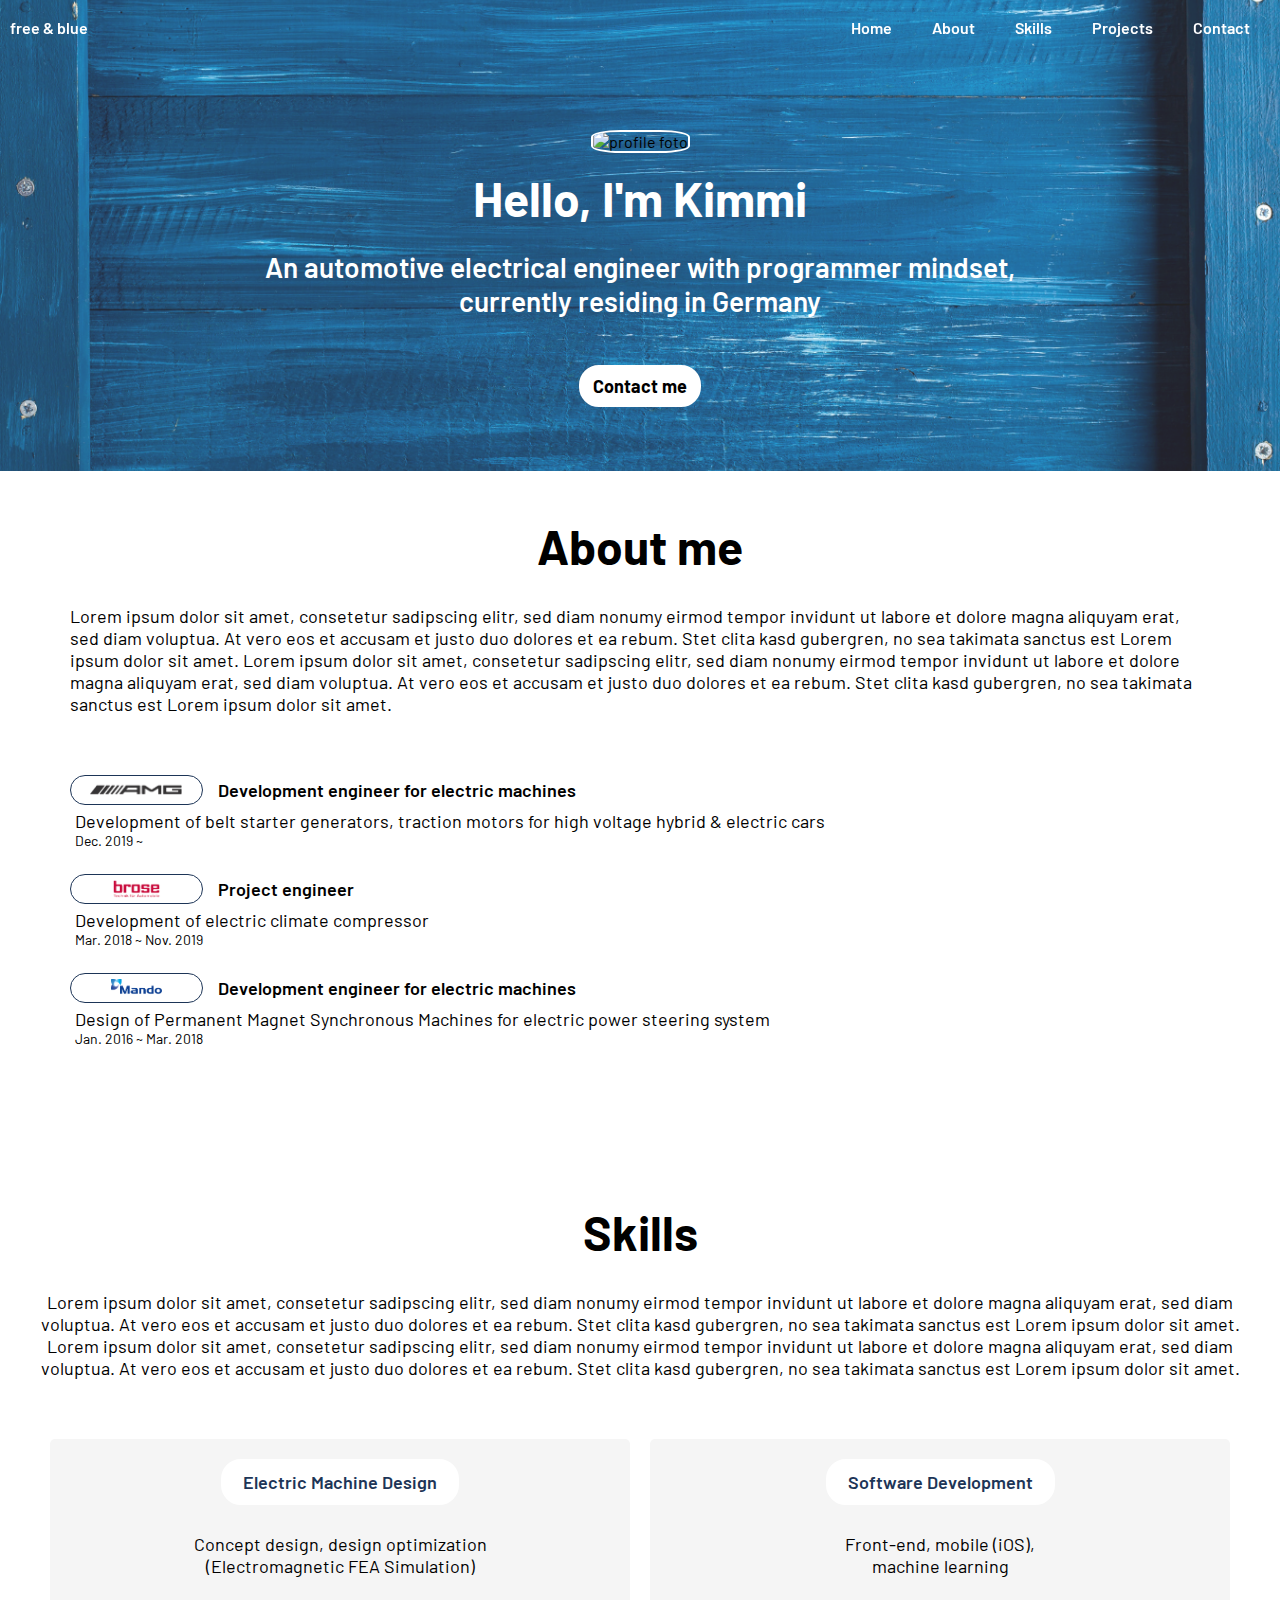
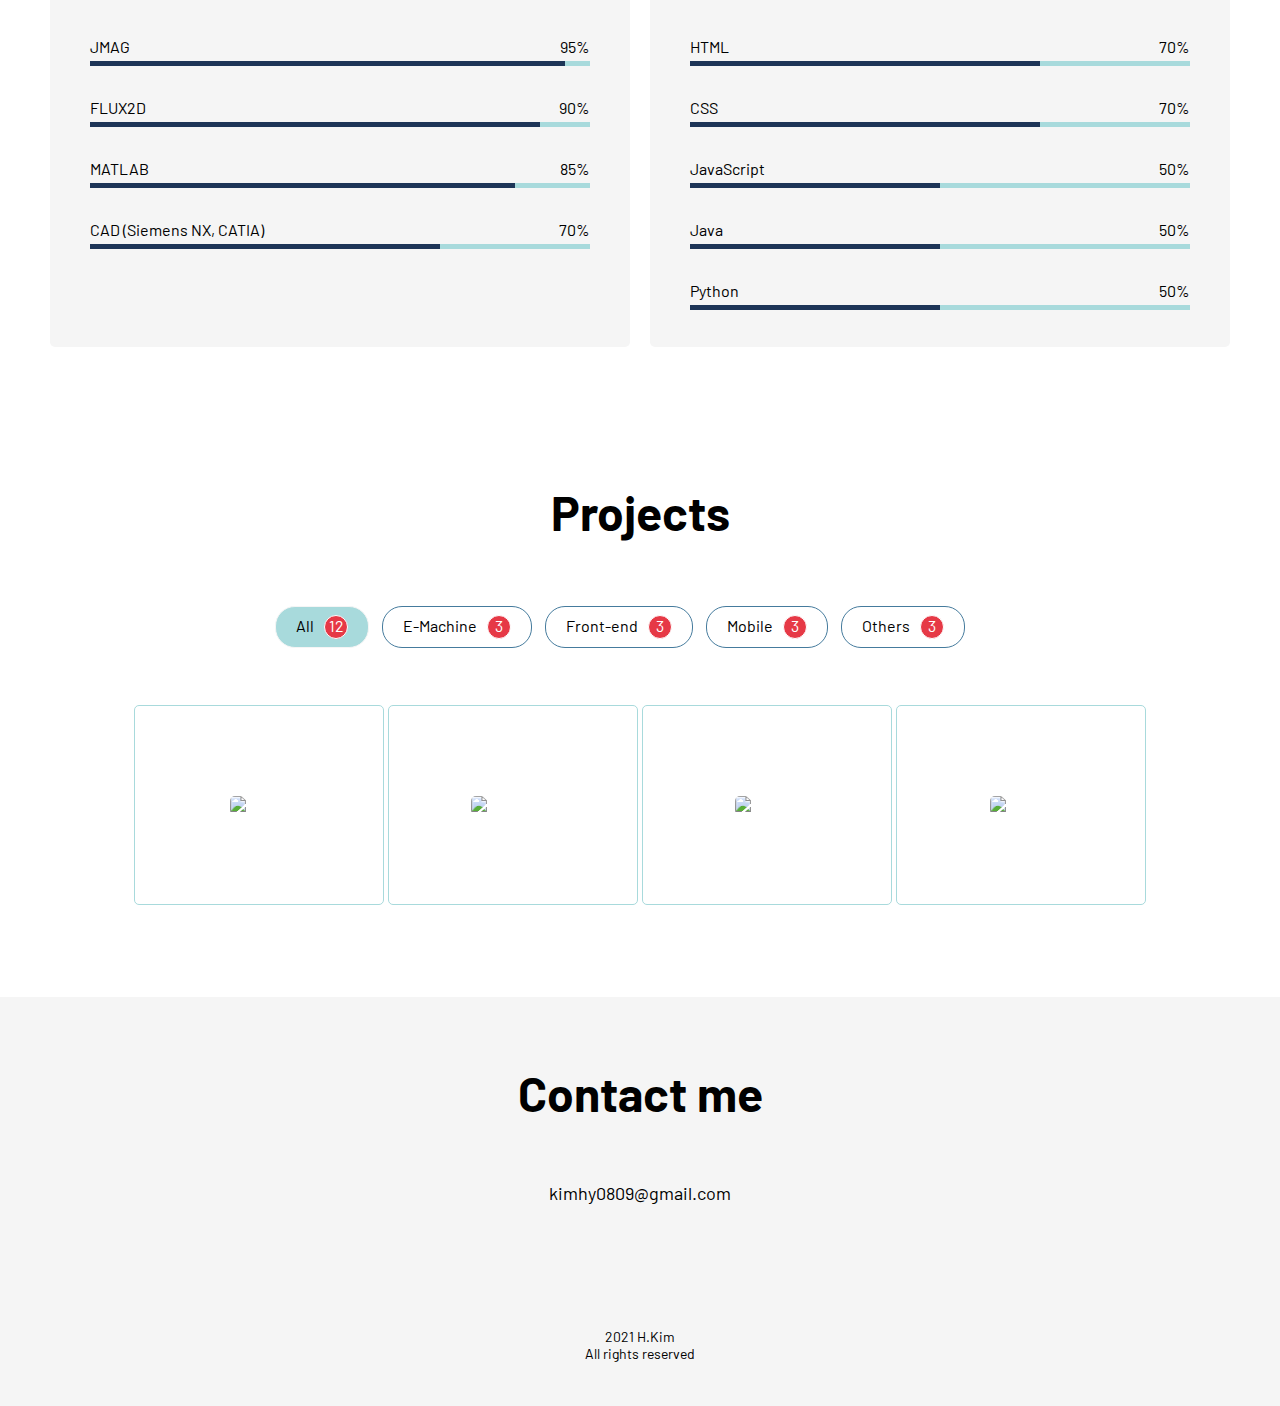
==== commit dab92dc7: "project animation" ====
--- a/index.html
+++ b/index.html
@@ -28,14 +28,15 @@
     <!-- Navigation bar -->
     <nav id="navbar">
         <div class="navbar__logo">
-            <img src="images/favicon.png">
+            <i class="fab fa-pagelines"></i>
+            <a href="#">free & blue</a>
         </div>
         <ul class="navbar__menu">
-            <li class="navbar__menu__item">Home</li>
-            <li class="navbar__menu__item">About</li>
-            <li class="navbar__menu__item">Skills</li>
-            <li class="navbar__menu__item">Projects</li>
-            <li class="navbar__menu__item">Contact</li>
+            <li class="navbar__menu__item" data-link="#home">Home</li>
+            <li class="navbar__menu__item" data-link="#about">About</li>
+            <li class="navbar__menu__item" data-link="#skills">Skills</li>
+            <li class="navbar__menu__item" data-link="#projects">Projects</li>
+            <li class="navbar__menu__item" data-link="#contact">Contact</li>
         </ul>
         <!-- Toggle button -->
         <button class="navbar__toggle-btn">
@@ -45,10 +46,12 @@
 
     <!-- Home -->
     <section id="home">
-        <img src="images/profile.jpg" alt="profile foto" class="home__avatar">
-        <h1 class="home__title">Hello, <br/> I'm Kimmi</h1>
-        <h2 class="home__description">An automotive electrical engineer with programmer mindset, <br/> currently residing in Germany</h2>
-        <button class="home__contact">Contact me</button>
+        <div class="home__container">
+            <img src="images/profile.jpg" alt="profile foto" class="home__avatar">
+            <h1 class="home__title">Hello, I'm Kimmi</h1>
+            <h2 class="home__description">An automotive electrical engineer with programmer mindset, <br/> currently residing in Germany</h2>
+            <button class="home__contact">Contact me</button>
+        </div>  
     </section>
 
     <!-- About -->
@@ -204,36 +207,36 @@
             <h1 class="projects__title">Projects</h1>
             <!-- Categories -->
             <div class="projects__categories">
-                <button class="category__btn active">All<span class="category__count">12</span></button>
-                <button class="category__btn">E-Machine<span class="category__count">3</span></button>
-                <button class="category__btn">Front-end<span class="category__count">3</span></button>
-                <button class="category__btn">Mobile<span class="category__count">3</span></button>
-                <button class="category__btn">Others<span class="category__count">3</span></button>
+                <button class="category__btn active" data-filter="*">All<span class="category__count">12</span></button>
+                <button class="category__btn" data-filter="motor">E-Machine<span class="category__count">3</span></button>
+                <button class="category__btn" data-filter="frontend">Front-end<span class="category__count">3</span></button>
+                <button class="category__btn" data-filter="mobile">Mobile<span class="category__count">3</span></button>
+                <button class="category__btn" data-filter="others">Others<span class="category__count">3</span></button>
             </div>
             <!-- Items -->
             <div class="projects__item">
-                <a href="" class="project" target="blank">
+                <a href="" class="project" target="blank" data-type="motor">
                     <img src="images/projects/motor.jpg" alt="motor" class="project__img">
                     <div class="project__description">
                         <h3>E-Machine</h3>
                         <span>Analysis, calculation, design</span>
                     </div>
                 </a>
-                <a href="" class="project" target="blank">
+                <a href="" class="project" target="blank" data-type="frontend">
                     <img src="images/projects/frontend.jpg" alt="front-end" class="project__img">
                     <div class="project__description">
                         <h3>Front-end</h3>
                         <span>HTML, CSS, JavaScript</span>
                     </div>
                 </a>
-                <a href="" class="project" target="blank">
+                <a href="" class="project" target="blank" data-type="mobile">
                     <img src="images/projects/mobile.jpg" alt="mobile" class="project__img">
                     <div class="project__description">
                         <h3>Mobile Development</h3>
                         <span>iOS Applications</span>
                     </div>
                 </a>
-                <a href="" class="project" target="blank">
+                <a href="" class="project" target="blank" data-type="others">
                     <img src="images/projects/others.jpg" alt="others" class="project__img">
                     <div class="project__description">
                         <h3>Others</h3>
@@ -261,5 +264,11 @@
         </div>
         <p class="contact__rights">2021 H.Kim <br/>All rights reserved</p>
     </section>
+
+    <!-- Arrow up button -->
+    <button class="arrow-up-btn">
+        <i class="fas fa-chevron-circle-up"></i>
+    </button>
+
 </body>
 </html>--- a/style.css
+++ b/style.css
@@ -41,7 +41,7 @@
 
 a {
   text-decoration: none;
-  color: var(--color-text);
+  color: var(--color-white);
 }
 
 ul {
@@ -105,18 +105,25 @@
 
 /* Navigation bar */
 #navbar {
-  display: flex;
+  position: fixed;
+  display: flex;
+  width: 100%;
   justify-content: space-between;
   align-items: center;
-  padding: 10px;
-  background-color: var(--color-white);
-}
-
-.navbar__logo img {
-  object-fit: cover;
-  width: 50px;
+  background-color: transparent;
+  transition: all var(--animation-duration) ease-in-out;
+  z-index: 1;
+}
+
+#navbar.navbar--dark {
+  background-color: var(--color-medium);
+}
+
+.navbar__logo {
+  font-size: var(--font-small);
+  font-weight: var(--weight-semi-bold);
+  color: var(--color-white);
   margin: 10px;
-  padding: 5px;
 }
 
 .navbar__menu {
@@ -124,9 +131,9 @@
 }
 
 .navbar__menu__item {
-  color: var(--color-text);
+  color: var(--color-white);
   font-size: var(--font-small);
-  font-weight: var(--weight-light);
+  font-weight: var(--weight-semi-bold);
   padding: 8px 16px;
   margin: 0 4px;
   cursor: pointer;
@@ -140,7 +147,7 @@
 
 .navbar__toggle-btn {
   position: absolute;
-  top: 22px;
+  top: 30px;
   right: 32px;
   font-size: 24px;
   color: var(--color-dark);
@@ -151,6 +158,7 @@
 #home {
   background: url("images/front.png") center/cover no-repeat;
   padding: 40px;
+  padding-top: 130px;
   text-align: center;
 }
 
@@ -357,6 +365,14 @@
   justify-content: center;
   padding: 30px;
   margin-bottom: 30px;
+  overflow: hidden;
+  opacity: 1;
+  transition: all var(--animation-duration) ease;
+}
+
+.projects__item.animation {
+  opacity: 0;
+  transform: scale(0.97) translateY(10px);
 }
 
 .project {
@@ -368,9 +384,13 @@
   background-color: var(--color-white);
   border: 1px solid var(--color-light);
   border-radius: 5px;
-  display: flex;
   justify-content: center;
   align-items: center;
+  display: flex;
+}
+
+.project.invisible {
+  display: none;
 }
 
 .project__img {
@@ -419,6 +439,9 @@
 }
 
 /* Contact */
+#contact {
+  background-color: var(--color-lightgrey);
+}
 .contact__title {
   margin: 37px 0;
 }
@@ -435,6 +458,7 @@
 
 .contact__links i {
   font-size: var(--font-medium);
+  color: var(--color-text);
   margin: 0px 10px;
 }
 
@@ -449,12 +473,37 @@
 
 .contact__rights {
   margin-top: 50px;
+  font-size: var(--font-micro);
+}
+
+/* Arrow up button */
+.arrow-up-btn {
+  /* fixed position in viewport -> moves out of the parent box */
+  position: fixed;
+  bottom: 50px;
+  right: 2px;
+  font-size: var(--font-medium);
+  background-color: var(--color-highlight);
+  color: var(--color-white);
+  border-radius: 50%;
+  width: 40px;
+  height: 40px;
+  opacity: 0;
+  transition: all var(--animation-duration) ease-in-out;
+  pointer-events: none;
+}
+
+.arrow-up-btn.visible {
+  opacity: 1;
+  pointer-events: auto;
 }
 
 /* For small screen size (below 768px width) */
 @media screen and (max-width: 768px) {
   .navbar__toggle-btn {
     display: block;
+    margin-top: -25px;
+    color: var(--color-white);
   }
   #navbar {
     flex-direction: column;
